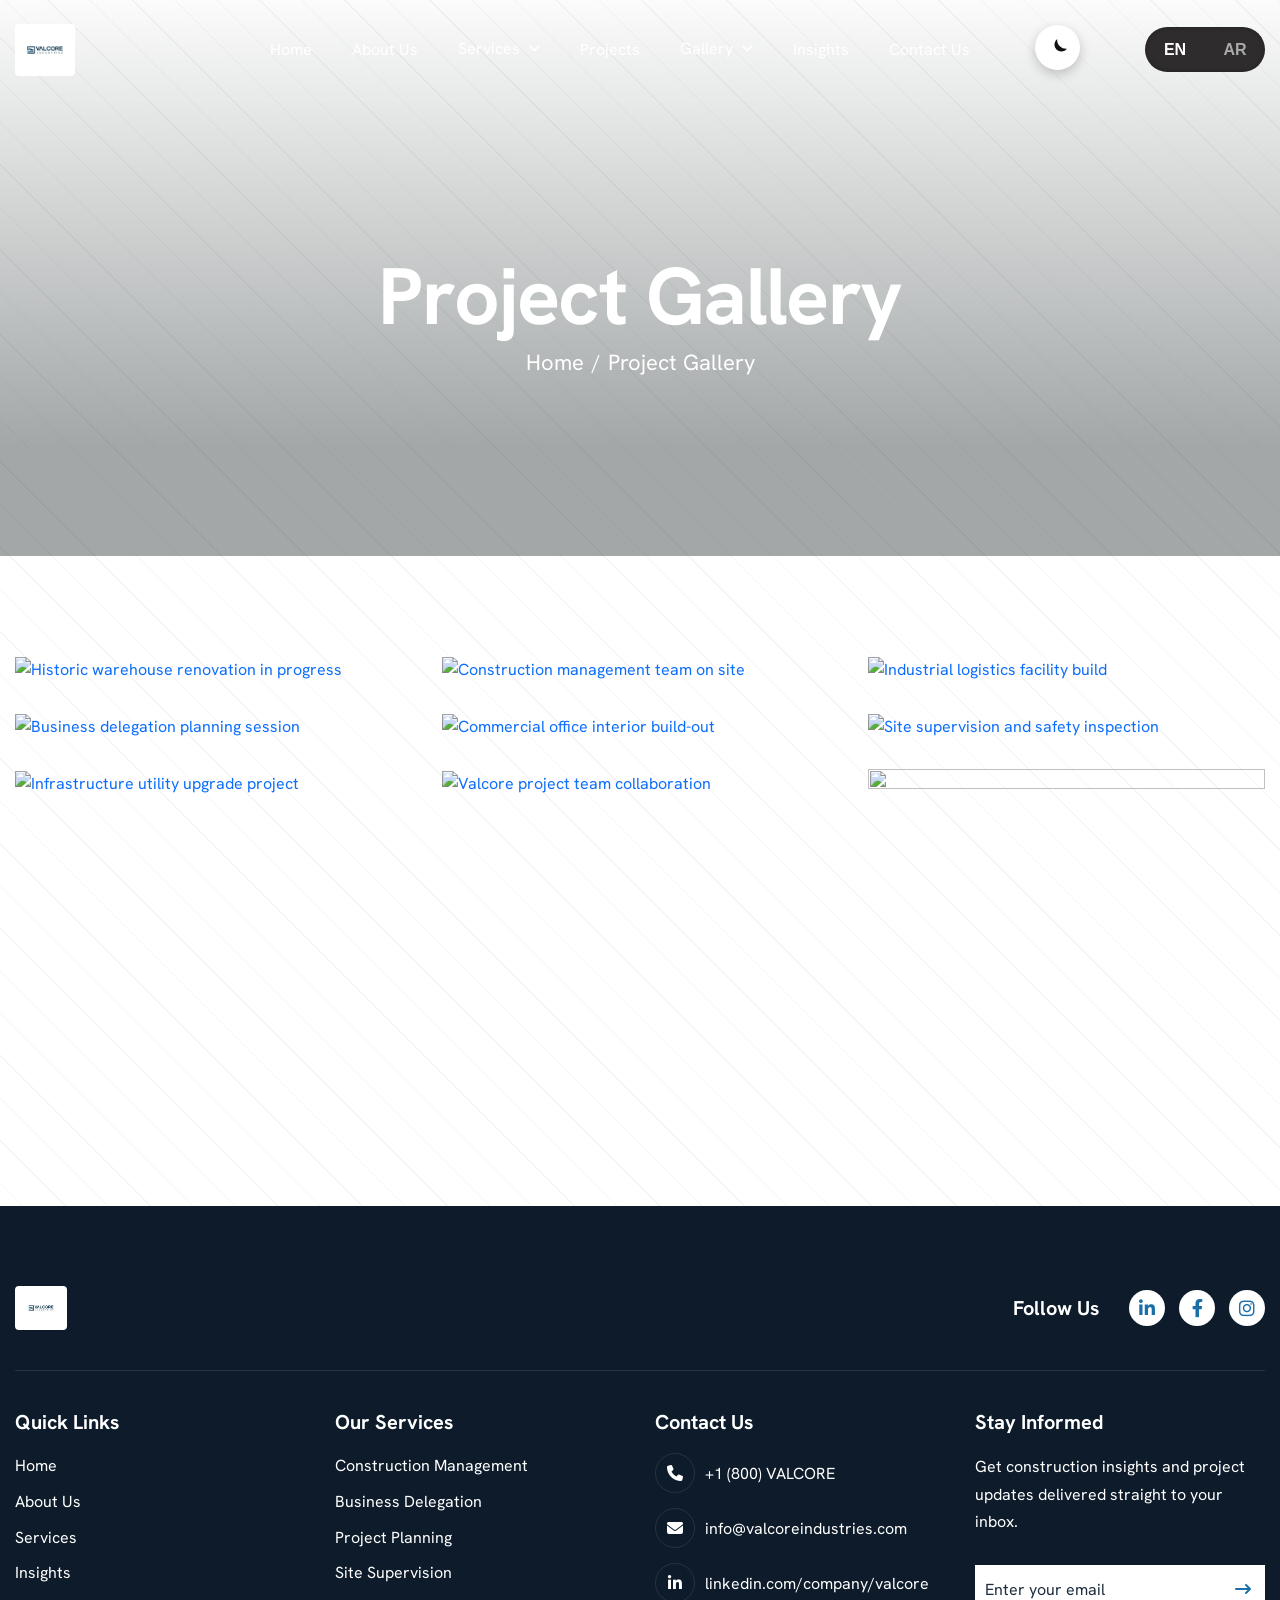
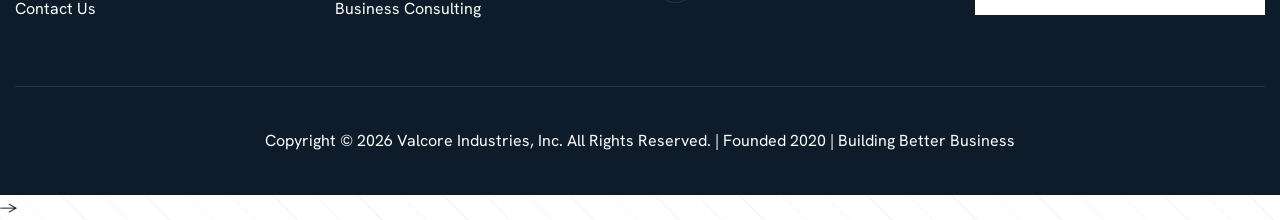
==== ourImages.html @ 378540d6 "init" ====
<!doctype html>
<html lang="en">
  <head>
    <!-- Meta -->
    <meta charset="utf-8" />
    <meta http-equiv="X-UA-Compatible" content="IE=edge" />
    <meta
      name="viewport"
      content="width=device-width, initial-scale=1.0, maximum-scale=1"
    />
    <meta name="description" content="Valcore Industries, Inc. - Building Better Business. Business Management &amp; Construction Delegation Services." />
    <meta name="keywords" content="construction, business management, delegation, valcore industries" />
    <meta name="author" content="Valcore Industries, Inc." />
    <!-- Page Title -->
    <title>Valcore Industries, Inc. – Project Gallery</title>
    <!-- Favicon Icon -->
    <link rel="shortcut icon" type="image/x-icon" href="./images/favicon.png" />
    <!-- Google Fonts Css-->
    <link rel="preconnect" href="https://fonts.googleapis.com" />
    <link rel="preconnect" href="https://fonts.gstatic.com" crossorigin />
    <link
      href="https://fonts.googleapis.com/css2?family=Hanken+Grotesk:ital,wght@0,100..900;1,100..900&display=swap"
      rel="stylesheet"
    />
    <!-- Bootstrap Css -->
    <link href="css/bootstrap.min.css" rel="stylesheet" media="screen" />
    <!-- SlickNav Css -->
    <link href="css/slicknav.min.css" rel="stylesheet" />
    <!-- Swiper Css -->
    <link rel="stylesheet" href="css/swiper-bundle.min.css" />
    <!-- Font Awesome Icon Css-->
    <link href="css/all.min.css" rel="stylesheet" media="screen" />
    <!-- Animated Css -->
    <link href="css/animate.css" rel="stylesheet" />
    <!-- Magnific Popup Core Css File -->
    <link rel="stylesheet" href="css/magnific-popup.css" />
    <!-- Mouse Cursor Css File -->
    <link rel="stylesheet" href="css/mousecursor.css" />
    <!-- Main Custom Css -->
    <link href="css/custom.css" rel="stylesheet" media="screen" />
  </head>
  <body>
    <!-- Preloader Start -->
    <div class="preloader valcore-preloader">
      <div class="valcore-loader">
        <div class="valcore-loader-ring"></div>
        <img src="./images/valcore-logo.png" alt="Valcore Industries" class="valcore-loader-logo" />
      </div>
      <p class="valcore-loader-text">Building Better Business</p>
    </div>


    <!-- Preloader End -->

    <!-- Header -->
    <header class="main-header">
      <div class="header-sticky">
        <nav class="container">
          <div class="navbar navbar-expand-lg">
            <a class="navbar-brand" href="./">
              <img src="./images/valcore-logo.png" alt="Valcore Industries" class="valcore-brand-logo" />
            </a>
            <div class="collapse navbar-collapse main-menu">
              <div class="nav-menu-wrapper">
                <ul class="navbar-nav mr-auto" id="menu">
                  <li class="nav-item"><a class="nav-link" href="./">Home</a></li>
                  <li class="nav-item"><a class="nav-link" href="about.html">About Us</a></li>
                  <li class="nav-item submenu">
                    <a class="nav-link" href="services.html">Services</a>
                    <ul>
                      <li class="nav-item"><a class="nav-link" href="service-single.html">Construction Management</a></li>
                      <li class="nav-item"><a class="nav-link" href="service-single.html">Project Delegation</a></li>
                      <li class="nav-item"><a class="nav-link" href="service-single.html">Business Consulting</a></li>
                      <li class="nav-item"><a class="nav-link" href="service-single.html">Site Supervision</a></li>
                    </ul>
                  </li>
                  <li class="nav-item"><a class="nav-link" href="projects.html">Projects</a></li>
                  <li class="nav-item submenu">
                    <a class="nav-link" href="ourImages.html">Gallery</a>
                    <ul>
                      <li class="nav-item"><a class="nav-link" href="ourImages.html">Our Images</a></li>
                      <li class="nav-item"><a class="nav-link" href="OurVideos.html">Our Videos</a></li>
                    </ul>
                  </li>
                  <li class="nav-item"><a class="nav-link" href="blog.html">Insights</a></li>
                  <li class="nav-item"><a class="nav-link" href="contact.html">Contact Us</a></li>
                </ul>
              </div>
              <div class="lang-toggle" id="langToggle">
                <span class="lang active" data-lang="en">EN</span>
                <span class="lang" data-lang="ar">AR</span>
                <div class="toggle-bg"></div>
              </div>
              <div id="themeToggle" class="theme-toggle">
                <svg class="icon" viewBox="0 0 24 24">
                  <path d="M21 12.8A9 9 0 0 1 11.2 3a7 7 0 1 0 9.8 9.8z"></path>
                </svg>
              </div>
            </div>
            <div class="navbar-toggle"></div>
          </div>
        </nav>
        <div class="responsive-menu"></div>
      </div>
    </header>

    <!-- Page Header Start -->
	<div class="page-header parallaxie">
		<div class="container">
			<div class="row">
				<div class="col-lg-12">
					<div class="page-header-box">
						<h1 class="text-anime-style-2" data-cursor="-opaque">Project Gallery</h1>
						<nav class="wow fadeInUp">
							<ol class="breadcrumb">
								<li class="breadcrumb-item"><a href="./">home</a></li>
								<li class="breadcrumb-item active" aria-current="page">project gallery</li>
							</ol>
						</nav>
					</div>
				</div>
			</div>
		</div>
	</div>
	<!-- Page Header End -->
    <div class="page-gallery">
		<div class="container">
			<div class="row gallery-items page-gallery-box">
                <div class="col-lg-4 col-6">
                    <div class="photo-gallery wow fadeInUp" data-cursor-text="View">
                        <a href="https://images.unsplash.com/photo-1486325212027-8081e485255e?w=900&q=85">
                            <figure class="image-anime">
                                <img src="https://images.unsplash.com/photo-1486325212027-8081e485255e?w=900&q=85" alt="Historic warehouse renovation in progress">
                            </figure>
                        </a>
                    </div>
                </div>
                <div class="col-lg-4 col-6">
                    <!-- project gallery start -->
                    <div class="photo-gallery wow fadeInUp" data-wow-delay="0.2s" data-cursor-text="View">
                        <a href="https://images.unsplash.com/photo-1518005020951-eccb494ad742?w=900&q=85">
                            <figure class="image-anime">
                                <img src="https://images.unsplash.com/photo-1518005020951-eccb494ad742?w=900&q=85" alt="Construction management team on site">
                            </figure>
                        </a>
                    </div>
                    <!-- project gallery end -->
                </div>

                <div class="col-lg-4 col-6">
                    <!-- project gallery start -->
                    <div class="photo-gallery wow fadeInUp" data-wow-delay="0.4s" data-cursor-text="View">
                        <a href="https://images.unsplash.com/photo-1590856029826-c7a73142bbf1?w=900&q=85">
                            <figure class="image-anime">
                                <img src="https://images.unsplash.com/photo-1590856029826-c7a73142bbf1?w=900&q=85" alt="Industrial logistics facility build">
                            </figure>
                        </a>
                    </div>
                    <!-- project gallery end -->
                </div>

                <div class="col-lg-4 col-6">
                    <!-- project gallery start -->
                    <div class="photo-gallery wow fadeInUp" data-wow-delay="0.6s" data-cursor-text="View">
                        <a href="https://images.unsplash.com/photo-1504307651254-35680f356dfd?w=900&q=85">
                            <figure class="image-anime">
                                <img src="https://images.unsplash.com/photo-1504307651254-35680f356dfd?w=900&q=85" alt="Business delegation planning session">
                            </figure>
                        </a>
                    </div>
                    <!-- project gallery end -->
                </div>

                <div class="col-lg-4 col-6">
                    <!-- project gallery start -->
                    <div class="photo-gallery wow fadeInUp" data-wow-delay="0.8s" data-cursor-text="View">
                        <a href="https://images.unsplash.com/photo-1521791055366-0d553872952f?w=900&q=85">
                            <figure class="image-anime">
                                <img src="https://images.unsplash.com/photo-1521791055366-0d553872952f?w=900&q=85" alt="Commercial office interior build-out">
                            </figure>
                        </a>
                    </div>
                    <!-- project gallery end -->
                </div>

                <div class="col-lg-4 col-6">
                    <!-- project gallery start -->
                    <div class="photo-gallery wow fadeInUp" data-wow-delay="1s" data-cursor-text="View">
                        <a href="https://images.unsplash.com/photo-1497366216548-37526070297c?w=900&q=85">
                            <figure class="image-anime">
                                <img src="https://images.unsplash.com/photo-1497366216548-37526070297c?w=900&q=85" alt="Site supervision and safety inspection">
                            </figure>
                        </a>
                    </div>
                    <!-- project gallery end -->
                </div>
                
                <div class="col-lg-4 col-6">
                    <!-- project gallery start -->
                    <div class="photo-gallery wow fadeInUp" data-wow-delay="1.2s" data-cursor-text="View">
                        <a href="https://images.unsplash.com/photo-1504307651254-35680f356dfd?w=900&q=85">
                            <figure class="image-anime">
                                <img src="https://images.unsplash.com/photo-1504307651254-35680f356dfd?w=900&q=85" alt="Infrastructure utility upgrade project">
                            </figure>
                        </a>
                    </div>
                    <!-- project gallery end -->
                </div>

                <div class="col-lg-4 col-6">
                    <!-- project gallery start -->
                    <div class="photo-gallery wow fadeInUp" data-wow-delay="1.4s" data-cursor-text="View">
                        <a href="https://images.unsplash.com/photo-1606836591695-4d58a73eba1e?w=900&q=85">
                            <figure class="image-anime">
                                <img src="https://images.unsplash.com/photo-1606836591695-4d58a73eba1e?w=900&q=85" alt="Valcore project team collaboration">
                            </figure>
                        </a>
                    </div>
                    <!-- project gallery end -->
                </div>

                <div class="col-lg-4 col-6">
                    <!-- project gallery start -->
                    <div class="photo-gallery wow fadeInUp" data-wow-delay="1.6s" data-cursor-text="View">
                        <a href="https://images.unsplash.com/photo-1570129477492-45c003edd2be?w=900&q=85">
                            <figure class="image-anime">
                                <img src="https://images.unsplash.com/photo-1570129477492-45c003edd2be?w=900&q=85" alt="">
                            </figure>
                        </a>
                    </div>
                    <!-- project gallery end -->
                </div>
			</div>
			<!-- gallery section end -->
		</div>
	</div>
	<!-- Photo Gallery Section End -->

        <!-- Footer -->
    <footer class="main-footer">
      <div class="container">
        <div class="row">
          <div class="col-lg-12">
            <div class="footer-header">
              <div class="row align-items-center">
                <div class="col-md-6">
                  <div class="footer-logo">
                    <img src="./images/valcore-logo.png" alt="Valcore Industries" class="valcore-brand-logo" />
                  </div>
                </div>
                <div class="col-md-6">
                  <div class="footer-social-links">
                    <div class="footer-social-link-title"><h3>follow us</h3></div>
                    <ul>
                      <li><a href="#"><i class="fa-brands fa-linkedin-in"></i></a></li>
                      <li><a href="#"><i class="fa-brands fa-facebook-f"></i></a></li>
                      <li><a href="#"><i class="fa-brands fa-instagram"></i></a></li>
                    </ul>
                  </div>
                </div>
              </div>
            </div>
          </div>
          <div class="col-lg-3 col-md-6">
            <div class="footer-links">
              <h3>Quick Links</h3>
              <ul>
                <li><a href="./">Home</a></li>
                <li><a href="about.html">About Us</a></li>
                <li><a href="services.html">Services</a></li>
                <li><a href="blog.html">Insights</a></li>
                <li><a href="contact.html">Contact Us</a></li>
              </ul>
            </div>
          </div>
          <div class="col-lg-3 col-md-6">
            <div class="footer-links">
              <h3>Our Services</h3>
              <ul>
                <li><a href="service-single.html">Construction Management</a></li>
                <li><a href="service-single.html">Business Delegation</a></li>
                <li><a href="service-single.html">Project Planning</a></li>
                <li><a href="service-single.html">Site Supervision</a></li>
                <li><a href="service-single.html">Business Consulting</a></li>
              </ul>
            </div>
          </div>
          <div class="col-lg-3 col-md-6">
            <div class="footer-contact-box footer-links">
              <h3>contact us</h3>
              <div class="footer-contact-item">
                <div class="icon-box"><i class="fa-solid fa-phone"></i></div>
                <div class="footer-contact-content"><p>+1 (800) VALCORE</p></div>
              </div>
              <div class="footer-contact-item">
                <div class="icon-box"><i class="fa-solid fa-envelope"></i></div>
                <div class="footer-contact-content"><p>info@valcoreindustries.com</p></div>
              </div>
              <div class="footer-contact-item">
                <div class="icon-box"><i class="fa-brands fa-linkedin-in"></i></div>
                <div class="footer-contact-content"><p>linkedin.com/company/valcore</p></div>
              </div>
            </div>
          </div>
          <div class="col-lg-3 col-md-6">
            <div class="footer-latest-news footer-links">
              <h3>Stay Informed</h3>
              <div class="footer-newsletter-form">
                <p>Get construction insights and project updates delivered straight to your inbox.</p>
                <form id="newslettersForm" action="#" method="POST">
                  <div class="form-group">
                    <input type="email" name="email" class="form-control" id="mail" placeholder="Enter your email" required />
                    <button type="submit"><i class="fa-solid fa-arrow-right-long"></i></button>
                  </div>
                </form>
              </div>
            </div>
          </div>
        </div>
        <div class="footer-copyright">
          <div class="row">
            <div class="col-md-12">
              <div class="footer-copyright-text">
                <p>Copyright &copy; 2026 Valcore Industries, Inc. All Rights Reserved. | Founded 2020 | Building Better Business</p>
              </div>
            </div>
          </div>
        </div>
      </div>
    </footer>->

    <!-- Jquery Library File -->
    
    <script>
      window.addEventListener("scroll", function () {
        let header = document.querySelector(".header-sticky");
        if (window.scrollY > 50) {
          header.classList.add("scrolled");
        } else {
          header.classList.remove("scrolled");
        }
      });
    </script>

    <script src="js/jquery-3.7.1.min.js"></script>
    <!-- Bootstrap js file -->
    <script src="js/bootstrap.min.js"></script>
    <!-- Validator js file -->
    <script src="js/validator.min.js"></script>
    <!-- SlickNav js file -->
    <script src="js/jquery.slicknav.js"></script>
    <!-- Swiper js file -->
    <script src="js/swiper-bundle.min.js"></script>
    <!-- Counter js file -->
    <script src="js/jquery.waypoints.min.js"></script>
    <script src="js/jquery.counterup.min.js"></script>
    <!-- Isotop js file -->
	<script src="js/isotope.min.js"></script>
    <!-- Magnific js file -->
    <script src="js/jquery.magnific-popup.min.js"></script>
    <!-- SmoothScroll -->
    <script src="js/SmoothScroll.js"></script>
    <!-- Parallax js -->
    <script src="js/parallaxie.js"></script>
    <!-- MagicCursor js file -->
    <script src="js/gsap.min.js"></script>
    <script src="js/magiccursor.js"></script>
    <!-- Text Effect js file -->
    <script src="js/SplitText.js"></script>
    <script src="js/ScrollTrigger.min.js"></script>
    <!-- YTPlayer js File -->
    <script src="js/jquery.mb.YTPlayer.min.js"></script>
    <!-- Wow js file -->
    <script src="js/wow.min.js"></script>
    <!-- Main Custom js file -->
    <script src="js/function.js"></script>
</body>
</html>
---- css/mousecursor.css ----
/*! normalize.css v7.0.0 | MIT License | github.com/necolas/normalize.css */
.cb-cursor {
	position: fixed;
	top: 0;
	left: 0;
	z-index: 150;
	contain: layout style size;
	pointer-events: none;
	will-change: transform;
	-webkit-transition: opacity 0.3s, color 0.4s;
	-o-transition: opacity 0.3s, color 0.4s;
	-moz-transition: opacity 0.3s, color 0.4s;
	transition: opacity 0.3s, color 0.4s;
}

.cb-cursor:before {
	content: "";
	position: absolute;
	top: -24px;
	left: -24px;
	display: block;
	width: 48px;
	height: 48px;
	-webkit-transform: scale(0);
	-moz-transform: scale(0);
	-ms-transform: scale(0);
	-o-transform: scale(0);
	transform: scale(0);
	-webkit-border-radius: 50%;
	-moz-border-radius: 50%;
	border-radius: 50%;
	-webkit-transition: opacity 0.1s, -webkit-transform 0.3s ease-in-out;
	transition: opacity 0.1s, -webkit-transform 0.3s ease-in-out;
	-o-transition: opacity 0.1s, -o-transform 0.3s ease-in-out;
	-moz-transition: transform 0.3s ease-in-out, opacity 0.1s, -moz-transform 0.3s ease-in-out;
	transition: transform 0.3s ease-in-out, opacity 0.1s;
	transition: transform 0.3s ease-in-out, opacity 0.1s, -webkit-transform 0.3s ease-in-out, -moz-transform 0.3s ease-in-out, -o-transform 0.3s ease-in-out;
}

.cb-cursor-text {
	position: absolute;
	top: -18px;
	left: -18px;
	width: 36px;
	height: 36px;
	display: -webkit-box;
	display: -webkit-flex;
	display: -moz-box;
	display: -ms-flexbox;
	display: flex;
	-webkit-box-align: center;
	-webkit-align-items: center;
	-moz-box-align: center;
	-ms-flex-align: center;
	align-items: center;
	-webkit-box-pack: center;
	-webkit-justify-content: center;
	-moz-box-pack: center;
	-ms-flex-pack: center;
	justify-content: center;
	-webkit-transform: scale(0) rotate(10deg);
	-moz-transform: scale(0) rotate(10deg);
	-ms-transform: scale(0) rotate(10deg);
	-o-transform: scale(0) rotate(10deg);
	transform: scale(0) rotate(10deg);
	opacity: 0;
	color: white;
	font-size: 16px;
	line-height: 20px;
	text-align: center;
	letter-spacing: -0.01em;
	-webkit-transition: opacity 0.4s, -webkit-transform 0.3s;
	transition: opacity 0.4s, -webkit-transform 0.3s;
	-o-transition: opacity 0.4s, -o-transform 0.3s;
	-moz-transition: opacity 0.4s, transform 0.3s, -moz-transform 0.3s;
	transition: opacity 0.4s, transform 0.3s;
	transition: opacity 0.4s, transform 0.3s, -webkit-transform 0.3s, -moz-transform 0.3s, -o-transform 0.3s;
}

@supports (mix-blend-mode: exclusion) {
	.cb-cursor.-exclusion, .cb-cursor.-opaque {
		mix-blend-mode: exclusion;
	}
}

@supports (mix-blend-mode: exclusion) {
	.cb-cursor.-exclusion:before, .cb-cursor.-opaque:before {
		background: white;
	}
}

.cb-cursor.-normal, .cb-cursor.-text {
	mix-blend-mode: normal;
}

.cb-cursor.-normal:before, .cb-cursor.-text:before {
	background: currentColor;
}

.cb-cursor.-inverse {
	color: white;
}

.cb-cursor.-visible:before {
	-webkit-transform: scale(0.2);
	-moz-transform: scale(0.2);
	-ms-transform: scale(0.2);
	-o-transform: scale(0.2);
	transform: scale(0.2);
}

.cb-cursor.-visible.-active:before {
	-webkit-transform: scale(0.23);
	-moz-transform: scale(0.23);
	-ms-transform: scale(0.23);
	-o-transform: scale(0.23);
	transform: scale(0.23);
	-webkit-transition-duration: 0.2s;
	-moz-transition-duration: 0.2s;
	-o-transition-duration: 0.2s;
	transition-duration: 0.2s;
}

.cb-cursor.-pointer:before {
	-webkit-transform: scale(0);
	-moz-transform: scale(0);
	-ms-transform: scale(0);
	-o-transform: scale(0);
	transform: scale(0);
}

.cb-cursor.-text:before {
	background: #000;
	opacity: 0.80;
	backdrop-filter: blur(10);
	-webkit-transform: scale(1.7);
	-moz-transform: scale(1.7);
	-ms-transform: scale(1.7);
	-o-transform: scale(1.7);
	transform: scale(1.7);
}

.cb-cursor.-text .cb-cursor-text {
	opacity: 1;
	-webkit-transform: scale(1);
	-moz-transform: scale(1);
	-ms-transform: scale(1);
	-o-transform: scale(1);
	transform: scale(1);
}

.cb-cursor.-text.-active:before {
	-webkit-transform: scale(1.6);
	-moz-transform: scale(1.6);
	-ms-transform: scale(1.6);
	-o-transform: scale(1.6);
	transform: scale(1.6);
	-webkit-transition-duration: 0.2s;
	-moz-transition-duration: 0.2s;
	-o-transition-duration: 0.2s;
	transition-duration: 0.2s;
}

.cb-cursor.-opaque:before {
	-webkit-transform: scale(1.32);
	-moz-transform: scale(1.32);
	-ms-transform: scale(1.32);
	-o-transform: scale(1.32);
	transform: scale(1.32);
}

.cb-cursor.-opaque.-active:before {
	-webkit-transform: scale(1.2);
	-moz-transform: scale(1.2);
	-ms-transform: scale(1.2);
	-o-transform: scale(1.2);
	transform: scale(1.2);
}

.cb-cursor.-lg:before {
	-webkit-transform: scale(2);
	-moz-transform: scale(2);
	-ms-transform: scale(2);
	-o-transform: scale(2);
	transform: scale(2);
}

.cb-cursor.-hidden:before {
	-webkit-transform: scale(0);
	-moz-transform: scale(0);
	-ms-transform: scale(0);
	-o-transform: scale(0);
	transform: scale(0);
}

.-color-red {
	color: red;
}

.-color-green {
	color: #51c67d;
}

.cb-demo {
	background: #fff;
}

.cb-demo-content {
	display: -webkit-box;
	display: -webkit-flex;
	display: -moz-box;
	display: -ms-flexbox;
	display: flex;
	-webkit-box-align: center;
	-webkit-align-items: center;
	-moz-box-align: center;
	-ms-flex-align: center;
	align-items: center;
	-webkit-box-pack: center;
	-webkit-justify-content: center;
	-moz-box-pack: center;
	-ms-flex-pack: center;
	justify-content: center;
	height: 100vh;
}

.cb-demo-container {
	padding: 0 20px;
}

@media (min-width: 1600px) {
	.cb-demo-container {
		padding: 0 120px;
	}
}

.cb-demo-row {
	display: -webkit-box;
	display: -webkit-flex;
	display: -moz-box;
	display: -ms-flexbox;
	display: flex;
	-webkit-box-pack: center;
	-webkit-justify-content: center;
	-moz-box-pack: center;
	-ms-flex-pack: center;
	justify-content: center;
	text-align: center;
	margin: 30px 0;
}

@media (min-width: 1600px) {
	.cb-demo-row {
		margin: 60px 0;
	}
}

.cb-demo-item {
	position: relative;
	-webkit-box-flex: 1;
	-webkit-flex: 1;
	-moz-box-flex: 1;
	-ms-flex: 1;
	flex: 1;
	padding: 50px 30px;
	margin: 0 20px;
	color: #000;
}

@media (min-width: 1600px) {
	.cb-demo-item {
		padding: 90px 30px;
		margin: 0 30px;
	}
}

.cb-demo-item-title {
	position: relative;
	margin: 0 0 25px 0;
	font-size: 30px;
	font-weight: bold;
}

.cb-demo-item-text {
	position: relative;
	max-width: 70%;
	margin: 0 auto;
	color: rgba(0, 0, 0, 0.5);
	font-size: 16px;
	font-weight: 300;
	line-height: 150%;
}

.cb-demo-item:before {
	content: "";
	display: block;
	position: absolute;
	top: 0;
	left: 0;
	right: 0;
	bottom: 0;
	-webkit-border-radius: 30px;
	-moz-border-radius: 30px;
	border-radius: 30px;
	background: #f8f8f8;
	-webkit-transition: -webkit-box-shadow 0.2s;
	transition: -webkit-box-shadow 0.2s;
	-o-transition: box-shadow 0.2s;
	-moz-transition: box-shadow 0.2s, -moz-box-shadow 0.2s;
	transition: box-shadow 0.2s;
	transition: box-shadow 0.2s, -webkit-box-shadow 0.2s, -moz-box-shadow 0.2s;
}
---- css/custom.css ----
/* ----------------------------------------------------------------------------------------
* Author        : Awaiken
* Template Name : Sherp - Architecture and Interior Design HTML Template
* File          : CSS File
* Version       : 1.0
* ---------------------------------------------------------------------------------------- */
/* INDEX
----------------------------------------------------------------------------------------
01. Global Variables
02. General css
03. Header css
04. Hero css
05. About Us css
06. Why Choose Us css
07. Our Services css
08. Intro Video css
09. Latest Project css
10. How We Work css
11. Our Skills css
12. Our Testimonials css
13. Our Blog css
14. Footer css
15. About Us Page css
16. Services Page css
17. Service Single css
18. Blog Archive css
19. Blog Single css
20. Project Page css
21. Project Single css
22. Image Gallery css
23. FAQs Page css
24. Contact Us Page css
25. 404 Error Page css 
26. Responsive css
-------------------------------------------------------------------------------------- */

/************************************/
/*** 	 01. Global Variables	  ***/
/************************************/

:root {
	--primary-color: #0d1b2a;
	--secondery-color: #F5F7F9;
	--text-color: #1e2d3d;
	--accent-color: #1a6fa8;
	--white-color: #FFFFFF;
	--divider-color: #EAF0EC;
	--dark-divider-color: #FFFFFF1A;
	--error-color: rgb(230, 87, 87);
	--default-font: "Hanken Grotesk", sans-serif;
}


/************************************/
/*** 	   02. General css		  ***/
/************************************/

body {
	font-family: var(--default-font);
	font-size: 16px;
	font-weight: 400;
	line-height: 1.6em;
	background-color: var(--white-color);
	color: var(--text-color);
	 /* background-color: #111; */
    background-image:
        repeating-linear-gradient(
            45deg,
            rgba(17, 17, 17, 0.02) 0px,
            rgb(15, 14, 14,.07) 1px,
            transparent 1px,
            transparent 30px
        );
}

p {
	line-height: 1.7em;
	margin-bottom: 1.6em;
}

h1,
h2,
h3,
h4,
h5,
h6 {
	margin: 0;
	font-weight: 700;
	line-height: 1.1em;
	color: var(--primary-color);
}

figure {
	margin: 0;
}

img {
	max-width: 100%;
}

a {
	text-decoration: none;
}

a:hover {
	text-decoration: none;
	outline: 0;
}

a:focus {
	text-decoration: none;
	outline: 0;
}

html,
body {
	width: 100%;
	overflow-x: clip;
}

.container {
	max-width: 1300px;
}

nav .container {
	background-color: black;
}

.container,
.container-fluid,
.container-lg,
.container-md,
.container-sm,
.container-xl,
.container-xxl {
	padding-right: 15px;
	padding-left: 15px;
}

.image-anime {
	position: relative;
	overflow: hidden;
}

.image-anime:after {
	content: "";
	position: absolute;
	width: 200%;
	height: 0%;
	left: 50%;
	top: 50%;
	background-color: rgba(255, 255, 255, .3);
	transform: translate(-50%, -50%) rotate(-45deg);
	z-index: 1;
}

.image-anime:hover:after {
	height: 250%;
	transition: all 600ms linear;
	background-color: transparent;
}

.reveal {
	position: relative;
	display: -webkit-inline-box;
	display: -ms-inline-flexbox;
	display: inline-flex;
	visibility: hidden;
	overflow: hidden;
}

.reveal img {
	height: 100%;
	width: 100%;
	-o-object-fit: cover;
	object-fit: cover;
	-webkit-transform-origin: left;
	transform-origin: left;
}

.row {
	margin-right: -15px;
	margin-left: -15px;
}

.row>* {
	padding-right: 15px;
	padding-left: 15px;
}

.row.no-gutters {
	margin-right: 0px;
	margin-left: 0px;
}

.row.no-gutters>* {
	padding-right: 0px;
	padding-left: 0px;
}

.btn-default {
	position: relative;
	display: inline-block;
	background: var(--accent-color);
	color: var(--white-color);
	font-size: 16px;
	font-weight: 700;
	line-height: 1em;
	text-transform: capitalize;
	border: none;
	padding: 17px 46px 17px 20px;
	transition: all 0.5s ease-in-out;
	overflow: hidden;
	z-index: 0;
}

.btn-default:hover {
	background: transparent;
	color: var(--white-color);
}

.btn-default::before {
	content: '';
	position: absolute;
	top: 50%;
	right: 0;
	width: 16px;
	height: 16px;
	background-image: url(../images/arrow-white.svg);
	background-repeat: no-repeat;
	background-position: center center;
	background-size: cover;
	transform: translate(-20px, -50%);
	transition: all 0.4s ease-in-out;
}

.btn-default:hover::before {
	transform: translate(-18px, -50%);
}

.btn-default::after {
	content: '';
	display: block;
	position: absolute;
	top: 0;
	bottom: 0;
	left: -15%;
	right: 0;
	width: 0;
	height: 106%;
	background: var(--primary-color);
	transform: skew(45deg);
	transition: all 0.4s ease-in-out;
	z-index: -1;
}

.btn-default:hover:after {
	width: 100%;
	transform: skew(0deg);
	left: 0;
}

.btn-default.btn-highlighted {
	background-color: var(--white-color);
	color: var(--accent-color);
}

.btn-default.btn-highlighted:hover {
	color: var(--white-color);
}

.btn-default.btn-highlighted::before {
	background-image: url(../images/arrow-accent.svg);
}

.btn-default.btn-highlighted:hover::before {
	filter: brightness(0) invert(1);
}

.btn-default.btn-highlighted::after {
	background-color: var(--accent-color);
}

.cb-cursor:before {
	background: var(--accent-color);
}

.preloader {
	position: fixed;
	top: 0;
	left: 0;
	right: 0;
	bottom: 0;
	z-index: 1000;
	display: flex;
	align-items: center;
	justify-content: center;
}

/* Valcore branded preloader */
.valcore-preloader {
	flex-direction: column;
	gap: 28px;
	background: linear-gradient(160deg, #f5f7f9 0%, #e8eef4 100%);
}

.valcore-loader {
	position: relative;
	width: 168px;
	height: 168px;
	display: flex;
	align-items: center;
	justify-content: center;
}

.valcore-loader-ring {
	position: absolute;
	inset: 0;
	border: 3px solid rgba(26, 111, 168, 0.12);
	border-top-color: var(--accent-color);
	border-right-color: #002b45;
	border-radius: 50%;
	animation: valcore-spin 1.1s linear infinite;
}

.valcore-loader-logo {
	position: relative;
	z-index: 1;
	width: 118px;
	height: auto;
	animation: valcore-pulse 2s ease-in-out infinite;
}

.valcore-loader-text {
	margin: 0;
	font-size: 11px;
	font-weight: 600;
	letter-spacing: 0.28em;
	text-transform: uppercase;
	color: #002b45;
	animation: valcore-fade 2s ease-in-out infinite;
}

@keyframes valcore-spin {
	to { transform: rotate(360deg); }
}

@keyframes valcore-pulse {
	0%, 100% { opacity: 1; transform: scale(1); }
	50% { opacity: 0.88; transform: scale(0.97); }
}

@keyframes valcore-fade {
	0%, 100% { opacity: 0.55; }
	50% { opacity: 1; }
}

.loading-container,
.loading {
	height: 150px;
	position: relative;
	width: 150px;
	border-radius: 100%;
}

.loading-container {
	margin: 40px auto;
}

.loading {
	border: 1px solid transparent;
	border-color: transparent var(--white-color) transparent var(--white-color);
	animation: rotate-loading 5s linear 0s infinite normal;
	transform-origin: 50% 50%;
}

.loading-container:hover .loading,
.loading-container .loading {
	transition: all 0.5s ease-in-out;
}

#loading-icon {
	position: absolute;
	top: 50%;
	left: 50%;
	max-width: 66px;
	transform: translate(-50%, -50%);
}

@keyframes rotate-loading {
	0% {
		transform: rotate(0deg);
	}

	100% {
		transform: rotate(360deg);
	}
}

.section-row {
	margin-bottom: 80px;
}

.section-row .section-title {
	margin-bottom: 0;
	margin-right: 30px;
}

.section-btn {
	text-align: end;
}

.section-title-content {
	margin-left: 120px;
}

.section-title-content p {
	margin: 0;
}

.section-title {
	margin-bottom: 40px;
}

.section-title h3 {
	display: inline-block;
	position: relative;
	font-size: 16px;
	font-weight: 500;
	line-height: 1.6em;
	text-transform: capitalize;
	color: var(--accent-color);
	padding-left: 35px;
	margin-bottom: 20px;
}

.section-title h3::before {
	content: '';
	position: absolute;
	top: 50%;
	left: 0;
	transform: translateY(-50%);
	background: url('../images/icon-sub-heading.svg');
	background-repeat: no-repeat;
	background-position: left center;
	background-size: cover;
	width: 24px;
	height: 5px;
}

.section-title h1 {
	font-size: 80px;
	font-weight: 700;
	letter-spacing: -0.02em;
	margin-bottom: 0;
	cursor: none;
}

.section-title h2 {
	font-size: 46px;
	font-weight: 700;
	letter-spacing: -0.02em;
	margin-bottom: 0;
	cursor: none;
}

.section-title h1 span,
.section-title h2 span {
	color: var(--accent-color);
}

.section-title p {
	margin-top: 30px;
	margin-bottom: 0;
}


.section-title-content.dark-section p,
.section-title.dark-section p,
.section-title.dark-section h2,
.section-title.dark-section h3 {
	color: var(--white-color);
}

.help-block.with-errors ul {
	margin: 0;
	text-align: left;
}

.help-block.with-errors ul li {
	color: var(--error-color);
	font-weight: 500;
	font-size: 14px;
}

/************************************/
/**** 	   03. Header css		 ****/
/************************************/

.header-sticky {
  position: fixed;
  top: -100px; /* مخفي في الأول */
  width: 100%;
  z-index: 9999;

  transition: 0.3s;
}

.header-sticky.active {
  top: 0; /* يظهر */
  box-shadow: 0 2px 10px rgba(0,0,0,0.1);
}

header.main-header {
	position: relative;
	z-index: 100;
}

header.main-header .header-sticky {
	position: relative;
	top: 0;
	z-index: 100;
}

header.main-header .header-sticky.hide {
	transform: translateY(-100%);
	transition: transform 0.3s ease-in-out;
	border-radius: 0;
}

header.main-header .header-sticky.active {
	position: fixed;
	top: 0;
	left: 0;
	right: 0;
	border-radius: 0;
	transform: translateY(0);
	background: var(--primary-color);
	border-bottom: 1px solid var(--dark-divider-color);
}

.navbar {
	padding: 30px 0;
	align-items: center;
	border-bottom: 1px solid var(--dark-divider-color);
}

header.main-header .header-sticky.active .navbar {
	border-bottom: none;
}

.navbar-brand {
	padding: 0;
	margin: 0;
}
/* .navbar-brand img {
	max-width: 100%;
} */

.main-header .navbar{
    padding: 0;
    min-height: 100px;
    display: flex;
    align-items: center;
}

.navbar-brand{
    margin: 0;
    padding: 0;
    display: flex;
    align-items: center;
}

.navbar-brand img,
.valcore-brand-logo {
    height: auto;
    max-height: 52px;
    width: auto;
    max-width: 220px;
    display: block;
    background: #fff;
    padding: 6px 10px;
    border-radius: 4px;
    object-fit: contain;
}

.footer-logo .valcore-brand-logo {
    max-height: 44px;
    max-width: 200px;
    padding: 8px 12px;
}
.main-menu .nav-menu-wrapper {
	flex: 1;
	text-align: center;
	margin-left: 40px;
}

.main-menu .nav-menu-wrapper>ul {
	align-items: center;
	display: inline-flex;
}

.main-menu ul li {
	margin: 0 6px;
	position: relative;
}

.main-menu ul li a {
	font-family: var(--accent-font);
	font-size: 16px;
	font-weight: 400;
	padding: 15px 14px !important;
	color: var(--white-color);
	text-transform: capitalize;
	transition: all 0.3s ease-in-out;
}

.main-menu ul li.submenu>a:after {
	content: '\f107';
	font-family: 'FontAwesome';
	font-weight: 900;
	font-size: 14px;
	margin-left: 8px;
}

.main-menu ul li a:hover,
.main-menu ul li a:focus {
	color: var(--accent-color);
}

.main-menu ul ul {
	visibility: hidden;
	opacity: 0;
	transform: scaleY(0.8);
	transform-origin: top;
	padding: 0;
	margin: 0;
	list-style: none;
	width: 230px;
	border-radius: 20px;
	position: absolute;
	left: 0;
	top: 100%;
	background-color: var(--accent-color);
	transition: all 0.3s ease-in-out;
	text-align: left;
}

.main-menu ul li.submenu:first-child ul {
	width: 230px;
}

.main-menu ul ul ul {
	left: 100%;
	top: 0;
	text-align: left;
}

.main-menu ul li:hover>ul {
	visibility: visible;
	opacity: 1;
	transform: scaleY(1);
	padding: 5px 0;
}

.main-menu ul li.submenu ul li.submenu>a:after {
	content: '\f105';
	float: right;
}

.main-menu ul ul li {
	margin: 0;
	padding: 0;
}

.main-menu ul ul li a {
	color: var(--white-color);
	padding: 6px 20px !important;
	transition: all 0.3s ease-in-out;
}

.main-menu ul li:hover>ul {
	visibility: visible;
	opacity: 1;
	transform: scaleY(1);
	padding: 5px 0;
}

.main-menu ul ul li a:hover,
.main-menu ul ul li a:focus {
	color: var(--primary-color);
	background-color: transparent;
	padding: 6px 20px 6px 23px !important;
}

.responsive-menu,
.navbar-toggle {
	display: none;
}

.responsive-menu {
	top: 0;
	position: relative;
}

.slicknav_btn {
	background: var(--accent-color);
	padding: 0;
	display: flex;
	align-items: center;
	justify-content: center;
	width: 38px;
	height: 38px;
	margin: 0;
	border-radius: 0;
}

.slicknav_icon .slicknav_icon-bar {
	display: block;
	width: 100%;
	height: 3px;
	width: 22px;
	background-color: var(--white-color);
	border-radius: 6px;
	margin: 4px auto !important;
	transition: all 0.1s ease-in-out;
}

.slicknav_icon .slicknav_icon-bar:first-child {
	margin-top: 0 !important;
}

.slicknav_icon .slicknav_icon-bar:last-child {
	margin-bottom: 0 !important;
}

.navbar-toggle a.slicknav_btn.slicknav_open .slicknav_icon span.slicknav_icon-bar:nth-child(1) {
	transform: rotate(-45deg) translate(-5px, 5px);
}

.navbar-toggle a.slicknav_btn.slicknav_open .slicknav_icon span.slicknav_icon-bar:nth-child(2) {
	opacity: 0;
}

.navbar-toggle a.slicknav_btn.slicknav_open .slicknav_icon span.slicknav_icon-bar:nth-child(3) {
	transform: rotate(45deg) translate(-5px, -5px);
}

.slicknav_menu {
	position: absolute;
	width: 100%;
	padding: 0;
	background: var(--accent-color);
}

.slicknav_menu ul {
	margin: 5px 0;
}

.slicknav_menu ul ul {
	margin: 0;
}

.slicknav_nav .slicknav_row,
.slicknav_nav li a {
	position: relative;
	font-family: var(--accent-font);
	font-size: 16px;
	font-weight: 400;
	text-transform: capitalize;
	padding: 10px 20px;
	color: var(--white-color);
	line-height: normal;
	margin: 0;
	border-radius: 0 !important;
	transition: all 0.3s ease-in-out;
}

.slicknav_nav a:hover,
.slicknav_nav a:focus,
.slicknav_nav .slicknav_row:hover {
	background-color: transparent;
	color: var(--primary-color);
}

.slicknav_menu ul ul li a {
	padding: 10px 20px 10px 30px;
}

.slicknav_arrow {
	font-size: 0 !important;
}

.slicknav_arrow:after {
	content: '\f107';
	font-family: 'FontAwesome';
	font-weight: 900;
	font-size: 12px;
	margin-left: 8px;
	color: var(--white-color);
	position: absolute;
	right: 15px;
	top: 15px;
	transition: all 0.3s ease-out;
}

.slicknav_open>a .slicknav_arrow:after {
	transform: rotate(-180deg);
	color: var(--primary-color);
}

/************************************/
/***        04. Hero css	      ***/
/************************************/

.hero {
	position: relative;
	background-repeat: no-repeat;
	background-position: center center;
	background-size: cover;
	padding: 280px 0 250px;
	min-height: 100vh;
	margin-top: -118px;
}

.hero::before {
	content: '';
	position: absolute;
	top: 0;
	left: 0;
	bottom: 0;
	right: 0;
	background: linear-gradient(180deg, rgba(25, 35, 36, 0) 0%, rgba(25, 35, 36, 0.4) 80.94%);
	height: 100%;
	width: 100%;
	z-index: 1;
}

.hero.hero-video .hero-bg-video {
	position: absolute;
	top: 0;
	right: 0;
	left: 0;
	bottom: 0;
	width: 100%;
	height: 100%;
	background: url('https://images.unsplash.com/photo-1503387762-592deb58ef4e?w=1920&q=85') center center / cover no-repeat;
}

.hero.hero-video .hero-bg-video video {
	width: 100%;
	height: 100%;
	object-fit: cover;
}

.hero.hero-slider-layout {
	background: none;
	padding: 0;
}

.hero.hero-slider-layout .hero-slide {
	position: relative;
	padding: 280px 0 250px;
	min-height: 100vh;
}

.hero.hero-slider-layout .hero-slide::before {
	content: '';
	display: block;
	position: absolute;
	top: 0;
	bottom: 0;
	left: 0;
	right: 0;
	background: linear-gradient(180deg, rgba(25, 35, 36, 0) 0%, rgba(25, 35, 36, 0.4) 80.94%);
	width: 100%;
	height: 100%;
	z-index: 1;
}

.hero.hero-slider-layout .hero-slide .hero-slider-image {
	position: absolute;
	top: 0;
	right: 0;
	left: 0;
	bottom: 0;
}

.hero.hero-slider-layout .hero-slide .hero-slider-image img {
	width: 100%;
	height: 100%;
	object-fit: cover;
}

.hero.hero-slider-layout .hero-pagination {
	position: absolute;
	bottom: 50px;
	text-align: left;
	padding-left: calc(((100vw - 1300px) / 2));
	z-index: 2;
}

.hero.hero-slider-layout .hero-pagination .swiper-pagination-bullet {
	width: 12px;
	height: 12px;
	background: var(--white-color);
	opacity: 1;
	transition: all 0.3s ease-in-out;
	margin: 0 5px;
}

.hero.hero-slider-layout .hero-pagination .swiper-pagination-bullet-active {
	background-color: var(--accent-color);
}

.hero-content {
	position: relative;
	z-index: 2;
}

.hero-content .section-title h3,
.hero-content .section-title h1 {
	color: var(--white-color);
}

.hero-content .section-title p {
	font-size: 22px;
	color: var(--white-color);
	width: 100%;
	max-width: 600px;
}

.hero-content .section-title h3::before {
	filter: brightness(0) invert(1);
}

.hero-content .btn-default.btn-highlighted {
	margin-left: 30px;
}

/************************************/
/***       05. About Us css 	  ***/
/************************************/
.vision-section {
  padding: 80px 0;
}

.section-title h2 {
  font-size: 40px;
  font-weight: bold;
}

.section-title span {
  color: #007bff;
}

/* Accordion Style */
.accordion-item {
  border: none;
  margin-bottom: 10px;
  border-radius: 8px;
  overflow: hidden;
}

.accordion-button {
  background: #f8f9fa;
  font-weight: 600;
  padding: 15px;
}

.accordion-button:not(.collapsed) {
  background:#7C877F;
  color: #fff;
}

.accordion-body {
  background: #f1f1f1;
}
.about-us {
	background-image: url('../images/section-bg-shape-1.svg');
	background-repeat: no-repeat;
	background-position: left center;
	background-size: contain;
	padding: 0px 0px;
}

.about-us-images {
	position: relative;
	background-image: url(../images/about-us-bg-shape.svg);
	background-repeat: no-repeat;
	background-position: left 60px bottom 40px;
	background-size: auto;
	padding-right: 100px;
	padding-bottom: 180px;
	margin-right: 30px;
}

.about-img-1 figure,
.about-img-2 figure {
	display: block;
}

.about-img-1 img {
	width: 100%;
	object-fit: cover;
	aspect-ratio: 1 / 0.76;
}

.about-img-2 {
	position: absolute;
	width: 100%;
	max-width: 385px;
	bottom: 0;
	right: 0;
}

.about-img-2 img {
	width: 100%;
	object-fit: cover;
	aspect-ratio: 1 / 0.76;
}

.experience-counter {
	position: absolute;
	top: 0;
	left: 0;
	height: 152px;
	width: 152px;
	display: flex;
	flex-wrap: wrap;
	align-content: center;
	justify-content: center;
	align-items: center;
	background-color: var(--accent-color);
	border: 6px solid var(--white-color);
	transform: translate(-50%, -6px);
	border-radius: 50%;
}

.experience-counter h3 {
	font-size: 34px;
	color: var(--white-color);
	text-align: center;
	width: 100%;
	margin-bottom: 5px;
}

.experience-counter p {
	font-weight: 600;
	line-height: 1.4em;
	text-transform: capitalize;
	color: var(--white-color);
	text-align: center;
	margin-bottom: 0;
}

.feedback-counter {
	position: absolute;
	top: 0;
	right: 0;
	transform: rotate(-180deg) translate(20px, -20px);
	writing-mode: vertical-rl;
	display: flex;
	align-items: center;
}

.feedback-counter p {
	font-size: 16px;
	font-weight: 500;
	color: var(--white-color);
	height: 60px;
	width: 60px;
	display: flex;
	align-items: center;
	justify-content: center;
	background-color: var(--accent-color);
	border-radius: 50%;
	margin: 0 0 15px 0;
	transition: all 0.3s ease-in-out;
}

.feedback-counter:hover p {
	background-color: var(--primary-color);
}

.feedback-counter h3 {
	font-size: 18px;
	font-weight: 500;
	text-transform: capitalize;
	width: calc(100% - 75px);
}

.about-us-content-body {
	position: relative;
	display: flex;
	flex-wrap: wrap;
	gap: 80px;
}

.about-us-content-body::before {
	content: '';
	position: absolute;
	right: 50%;
	top: 0;
	bottom: 0;
	transform: translateX(-50%);
	border: 1px solid var(--divider-color);
	width: 1px;
	height: 100%;
}

.about-us-content-info {
	width: calc(50% - 40px);
}

.about-us-content-list {
	margin-bottom: 40px;
}

.about-us-content-list ul {
	padding: 0;
	margin: 0;
	list-style: none;
}

.about-us-content-list ul li {
	position: relative;
	font-weight: 500;
	color: var(--primary-color);
	padding-left: 30px;
	margin-bottom: 15px;
}

.about-us-content-list ul li:last-child {
	margin-bottom: 0;
}

.about-us-content-list ul li::before {
	content: '\f058';
	position: absolute;
	font-family: 'FontAwesome';
	font-size: 20px;
	font-weight: 900;
	line-height: normal;
	color: var(--accent-color);
	display: inline-block;
	top: 2px;
	left: 0;
}

.about-us-contact-list {
	width: calc(50% - 40px);
}

.about-contact-item {
	display: flex;
	align-items: center;
	margin-bottom: 40px;
}

.about-contact-item:last-child {
	margin-bottom: 0;
}

.about-contact-item .icon-box {
	width: 40px;
	height: 40px;
	background-color: var(--accent-color);
	border-radius: 50%;
	display: flex;
	justify-content: center;
	align-items: center;
	margin-right: 15px;
	transition: all 0.3s ease-in-out;
}

.about-contact-item:hover .icon-box {
	background-color: var(--primary-color);
}

.about-contact-item .icon-box figure {
	display: block;
	border-radius: 50%;
	overflow: hidden;
}

.about-contact-item .icon-box img {
	max-width: 40px;
	border-radius: 50%;
}

.about-contact-item .icon-box i {
	font-size: 18px;
	color: var(--white-color);
}

.about-contact-content {
	width: calc(100% - 55px);
}

.about-contact-content h3 {
	font-size: 20px;
	text-transform: capitalize;
}

.about-contact-content p {
	font-weight: 500;
	color: var(--primary-color);
	text-transform: capitalize;
	margin-bottom: 0;
}

/************************************/
/***     06. Why Choose Us css    ***/
/************************************/

.why-choose-us {
	padding: 100px 0;
	background-color: var(--secondery-color);
}

.why-choose-item {
	display: flex;
	border-bottom: 1px solid var(--divider-color);
	margin-bottom: 20px;
	padding-bottom: 20px;
}

.why-choose-item:last-child {
	border-bottom: none;
	margin-bottom: 0;
	padding-bottom: 0;
}

.why-choose-item .icon-box {
	position: relative;
	width: 60px;
	height: 60px;
	background-color: var(--divider-color);
	border-radius: 50%;
	display: flex;
	justify-content: center;
	align-items: center;
	margin-right: 20px;
	transition: all 0.4s ease-in-out;
}

.why-choose-item:hover .icon-box {
	background-color: transparent;
}

.why-choose-item .icon-box::before {
	content: '';
	position: absolute;
	top: 0;
	bottom: 0;
	left: 0;
	right: 0;
	background-color: var(--primary-color);
	border-radius: 50%;
	height: 100%;
	width: 100%;
	transform: scale(0);
	transition: all 0.3s ease-in-out;
}

.why-choose-item:hover .icon-box::before {
	transform: scale(1);
}

.why-choose-item .icon-box img {
	max-width: 24px;
	z-index: 1;
	transition: all 0.3s ease-in-out;
}

.why-choose-item:hover .icon-box img {
	filter: brightness(0) invert(1);
}

.why-choose-item-content {
	width: calc(100% - 80px);
}

.why-choose-item-content h3 {
	font-size: 20px;
	text-transform: capitalize;
	margin-bottom: 10px;
}

.why-choose-item-content p {
	color: var(--primary-color);
	margin-bottom: 0;
}

.why-choose-images {
	display: flex;
	flex-wrap: wrap;
	gap: 20px;
	margin-left: 30px;
}

.why-choose-img-box-1,
.why-choose-img-box-2 {
	display: flex;
	gap: 20px;
	width: 100%;
}

.why-choose-img-1 figure,
.why-choose-img-2 figure,
.why-choose-img-3 figure,
.why-choose-img-4 figure {
	display: block;
}

.why-choose-img-1 {
	width: calc(57% - 10px);
}

.why-choose-img-1 img {
	width: 100%;
	aspect-ratio: 1 / 0.756;
	object-fit: cover;
}

.why-choose-img-2 {
	width: calc(43% - 10px);
}

.why-choose-img-2 img {
	width: 100%;
	aspect-ratio: 1 / 1.01;
	object-fit: cover;
}

.why-choose-img-3 {
	width: calc(67% - 10px);
}

.why-choose-img-3 img {
	width: 100%;
	aspect-ratio: 1 / 0.746;
	object-fit: cover;
}

.why-choose-img-4 {
	width: calc(33% - 10px);
}

.why-choose-img-4 img {
	width: 100%;
	aspect-ratio: 1 / 1.55;
	object-fit: cover;
}

/************************************/
/***     07. Our Services css     ***/
/************************************/

.our-services {
	padding: 100px 0;
}

.service-item {
	position: relative;
	height: calc(100% - 30px);
	margin-bottom: 30px;
}

.service-image a {
	display: block;
	cursor: none;
}

.service-image a figure::before {
	content: '';
	position: absolute;
	top: 0;
	left: 0;
	bottom: 0;
	right: 0;
	background: linear-gradient(360deg, rgba(0, 0, 0, 0.6) 0%, rgba(0, 0, 0, 0) 105%);
	height: 100%;
	width: 100%;
	z-index: 1;
	transition: all 0.3s ease-in-out;
}

.service-image img {
	width: 100%;
	object-fit: cover;
	aspect-ratio: 1 / 1.36;
	transition: all 0.4s ease-in-out;
}

.service-item:hover .service-image img {
	transform: scale(1.1);
}

.service-btn {
	position: absolute;
	top: 40px;
	right: 40px;
	z-index: 1;
}

.service-btn a {
	background-color: var(--accent-color);
	height: 60px;
	width: 60px;
	border-radius: 50%;
	display: flex;
	justify-content: center;
	align-items: center;
	transition: all 0.4s ease-in-out;
}

.service-btn a:hover {
	background-color: var(--primary-color);
}

.service-btn a img {
	max-width: 20px;
	transform: rotate(-45deg);
	transition: all 0.4s ease-in-out;
}

.service-btn a:hover img {
	transform: rotate(0)
}

.service-content {
	position: absolute;
	bottom: 40px;
	left: 40px;
	right: 40px;
	z-index: 1;
}

.service-content h3 {
	font-size: 20px;
	text-transform: capitalize;
	color: var(--white-color);
	margin-bottom: 10px;
}

.service-content h3 a {
	color: inherit;
}

.service-content p {
	color: var(--white-color);
	margin-bottom: 0;
}

.all-services-btn {
	text-align: center;
	margin-top: 20px;
}

/************************************/
/***      08. Intro Video css     ***/
/************************************/

.intro-video .container-fluid {
	padding: 0;
}

.intro-video-box {
	position: relative;
	overflow: hidden;
	z-index: 1;
}

.intro-video-image a {
	display: block;
	cursor: none;
}

.intro-video-image figure::before {
	content: '';
	position: absolute;
	top: 0;
	left: 0;
	bottom: 0;
	right: 0;
	background: linear-gradient(180deg, rgba(25, 35, 36, 0) 0%, rgba(25, 35, 36, 0.6) 80.94%);
	height: 100%;
	width: 100%;
	z-index: 1;
}

.intro-video-image img {
	width: 100%;
	aspect-ratio: 1 / 0.41;
	object-fit: cover;
}

.video-play-button {
	position: absolute;
	top: 50%;
	left: 50%;
	transform: translate(-50%, -50%);
	z-index: 2;
}

.video-play-button a {
	position: relative;
	font-size: 16px;
	font-weight: 600;
	text-transform: capitalize;
	color: var(--white-color);
	border: 1px solid var(--white-color);
	border-radius: 50%;
	width: 100px;
	height: 100px;
	margin: 0 auto;
	display: flex;
	align-items: center;
	justify-content: center;
	cursor: none;
	transition: all 0.3s ease-in-out;
}

.video-play-button a:hover {
	border-color: var(--primary-color);
	color: var(--primary-color);
}

/************************************/
/***    09. Latest Project css    ***/
/************************************/
.project-gallery-slider{
    margin-top: 40px;
}

.project-gallery-img img{
    width: 100%;
    height: 280px;
    object-fit: cover;
    border-radius: 12px;
}
.our-project {
	padding: 100px 0 70px;
}

.our-Project-nav {
	text-align: center;
	margin-bottom: 60px;
}

.our-Project-nav ul {
	list-style: none;
	text-align: center;
	display: inline-flex;
	flex-wrap: wrap;
	align-items: center;
	justify-content: center;
	gap: 15px 30px;
	padding: 0;
	margin: 0;
}

.our-Project-nav ul li a {
	position: relative;
	display: inline-block;
	color: var(--primary-color);
	font-weight: 500;
	line-height: 1.2em;
	text-transform: capitalize;
	transition: all 0.3s ease-in-out;
}

.our-Project-nav ul li a:after,
.our-Project-nav ul li a:before {
	content: '';
	position: absolute;
	left: 0px;
	bottom: -8px;
	width: 100%;
	height: 2px;
	background-color: var(--accent-color);
	transform-origin: bottom right;
	transition: transform 0.4s ease-in-out;
	transform: scaleX(0);
}

.our-Project-nav ul li a:after {
	top: -8px;
	bottom: auto;
	left: 0px;
}

.our-Project-nav ul li a:hover:before,
.our-Project-nav ul li a.active-btn:before,
.our-Project-nav ul li a:hover:after,
.our-Project-nav ul li a.active-btn:after {
	transform-origin: bottom left;
	transform: scaleX(1);
}

.project-item {
	position: relative;
	height: calc(100% - 30px);
	margin-bottom: 30px;
}

.project-featured-image figure::before {
	content: '';
	position: absolute;
	top: 0;
	right: 0;
	bottom: 0;
	left: 0;
	width: 100%;
	height: 100%;
	background: linear-gradient(360deg, rgba(0, 0, 0, 0.6) 0%, rgba(0, 0, 0, 0) 111.33%);
	z-index: 0;
}

.project-btn {
	position: absolute;
	top: 50%;
	left: 50%;
	opacity: 0;
	visibility: hidden;
	backdrop-filter: blur(20px);
	border-radius: 50%;
	transform: translate(-50%, -30%);
	transition: all 0.3s ease-in-out;
	z-index: 1;
}

.project-item:hover .project-btn {
	opacity: 1;
	visibility: visible;
	transform: translate(-50%, -50%);
}

.project-btn a {
	width: 100px;
	height: 100px;
	background: var(--dark-divider-color);
	border-radius: 50%;
	display: flex;
	align-items: center;
	justify-content: center;
	transition: all 0.4s ease-in-out;
}

.project-btn img {
	max-width: 24px;
	transform: rotate(-45deg);
	transition: all 0.4s ease-in-out;
}

.project-btn a:hover {
	background: var(--primary-color);
}

.project-btn a:hover img {
	transform: rotate(0deg);
}

.project-featured-image img {
	width: 100%;
	aspect-ratio: 1 / 0.79;
	object-fit: cover;
}

.project-content {
	position: absolute;
	left: 40px;
	bottom: 40px;
	right: 40px;
}

.project-content h3,
.project-content h2 {
	color: var(--white-color);
	text-transform: capitalize;
	position: relative;
	z-index: 1;
}

.project-content h3 {
	font-size: 16px;
	font-weight: 500;
	margin-bottom: 10px;
}

.project-content h2 {
	font-size: 20px;
	font-weight: 700;
}

.project-content h2 a {
	color: inherit;
}

/************************************/
/***      10. How We Work css     ***/
/************************************/

.how-we-work {
	background: var(--primary-color);
	padding: 100px 0;
}

.how-we-work-list {
	display: flex;
	flex-wrap: wrap;
	gap: 30px;
}

.how-we-work-item {
	width: calc(25% - 22.5px);
}

.how-we-work-item .icon-box {
	margin-bottom: 30px;
}

.how-we-work-item .icon-box img {
	max-width: 60px;
}

.how-we-work-content h3 {
	font-size: 20px;
	text-transform: capitalize;
	color: var(--white-color);
	margin-bottom: 10px;
}

.how-we-work-content p {
	color: var(--white-color);
	margin: 0;
}

.how-work-company-slider {
	border-top: 1px solid var(--dark-divider-color);
	margin-top: 60px;
	padding-top: 60px;
}

.how-work-company-slider .company-logo {
	text-align: center;
}

.how-work-company-slider .company-logo img {
	width: 100%;
	max-height: 80px;
}

/************************************/
/***      11. Our Skills css      ***/
/************************************/

.our-skill {
	padding: 100px 0;
	background: url('../images/section-bg-shape-2.svg');
	background-repeat: no-repeat;
	background-position: center center;
	background-size: contain;
}

.skills-progress-bar {
	margin-bottom: 40px;
}

.skills-progress-bar:last-child {
	margin-bottom: 0;
}

.skillbar .skill-data {
	display: flex;
	justify-content: space-between;
	margin-bottom: 10px;
}

.skill-data .skill-title {
	font-size: 16px;
	text-transform: capitalize;
	color: var(--primary-color);
}

.skill-data .skill-no {
	font-size: 16px;
	color: var(--primary-color);
	margin-left: 20px;
}

.skill-progress {
	width: 100%;
	height: 12px;
	background: var(--divider-color);
	border-radius: 99px;
	position: relative;
}

.skill-progress .count-bar {
	position: absolute;
	top: 0;
	left: 0;
	bottom: 0;
	background-color: var(--primary-color);
	border-radius: 99px;
}

.our-skill-image {
	position: relative;
	padding-bottom: 155px;
	margin-left: 65px;
}

.our-skill-img-1 {
	width: 333px;
	position: relative;
	background: url('../images/our-skill-img-bg-dot.svg');
	background-repeat: no-repeat;
	background-position: top left;
	background-size: 84px auto;
	padding: 30px 0 0 30px;
}

.our-skill-img-1 figure,
.our-skill-img-2 figure,
.our-skill-img-3 figure {
	display: block;
}

.our-skill-img-1 img {
	width: 100%;
	aspect-ratio: 1/1.37;
	object-fit: cover;
}

.our-skill-img-2 {
	width: 202px;
	position: absolute;
	top: 70px;
	right: 0;
}

.our-skill-img-2 img {
	width: 100%;
	aspect-ratio: 1/0.93;
	object-fit: cover;
}

.our-skill-img-3 {
	width: 333px;
	position: absolute;
	bottom: 0;
	right: 0;
}

.our-skill-img-3 img {
	width: 100%;
	aspect-ratio: 1/0.97;
	object-fit: cover;
}

/************************************/
/***   12. Our Testimonials css   ***/
/************************************/

.our-testimonials {
	background: var(--secondery-color);
}

.our-testimonials .container-fluid {
	padding: 0;
}

.our-testimonials-image {
	height: 100%;
}

.our-testimonials-image figure,
.our-testimonials-image figure img {
	width: 100%;
	height: 100%;
	aspect-ratio: 1 / 0.82;
	object-fit: cover;
}

.our-testimonial-content {
	padding: 100px;
}

.our-testimonial-content .section-title {
	background: url('../images/testimonial-quote.svg') no-repeat;
	background-position: top right;
	background-size: 162px auto;
}

.testimonial-slider {
	width: 100%;
	max-width: 620px;
	margin-bottom: 40px;
	padding-bottom: 40px;
	border-bottom: 1px solid var(--divider-color);
}

.testimonial-slider .swiper-wrapper {
	cursor: none;
}

.testimonial-rating {
	margin-bottom: 20px;
}

.testimonial-rating i {
	font-size: 18px;
	color: var(--primary-color);
	margin-right: 2px;
}

.testimonial-rating i:last-child {
	margin-right: 0;
}

.testimonial-content {
	margin-bottom: 40px;
}

.testimonial-content p {
	font-size: 20px;
	color: var(--primary-color);
	margin: 0;
}

.testimonial-body {
	display: flex;
	align-items: center;
}

.testimonial-body .author-image {
	margin-right: 15px;
}

.testimonial-body .author-image img {
	width: 60px;
	height: 60px;
	border-radius: 50%;
}

.testimonial-body .author-content {
	width: calc(100% - 75px);
}

.testimonial-body .author-content h3 {
	font-size: 20px;
	text-transform: capitalize;
}

.testimonial-body .author-content p {
	text-transform: capitalize;
	margin: 0;
}

.testimonial-rating-counter {
	display: flex;
	align-items: center;
	gap: 20px;
}

.testimonial-rating-counter .rating-counter h2 {
	font-size: 58px;
}

.testimonial-client-rating {
	display: inline-block;
	background: var(--accent-color);
	padding: 0px 5px 3px 5px;
	line-height: 1em;
}

.testimonial-client-rating i {
	font-size: 10px;
	color: var(--white-color);
}

.testimonial-rating-content p {
	color: var(--primary-color);
	font-weight: 500;
	margin: 0;
}

/************************************/
/***       13. Our Blog css       ***/
/************************************/

.our-blog {
	padding: 100px 0;
	background: url('../images/section-bg-shape-2.svg');
	background-repeat: no-repeat;
	background-position: top center;
	background-size: contain;
}

.post-item {
	height: calc(100% - 30px);
	margin-bottom: 30px;
}

.post-featured-image {
	margin-bottom: 20px;
}

.post-featured-image a {
	cursor: none;
}

.post-featured-image figure,
.post-featured-image a {
	display: block;
}

.post-featured-image img {
	width: 100%;
	aspect-ratio: 1 / 0.85;
	object-fit: cover;
	transition: all 0.4s ease-in-out;
}

.post-item:hover .post-featured-image img {
	transform: scale(1.1);
}

.post-item-content {
	margin-bottom: 15px;
}

.post-item-content h3 {
	color: var(--primary-color);
	font-size: 20px;
	line-height: 1.4em;
}

.post-item-content h3 a {
	color: inherit;
}

.post-item-btn a {
	position: relative;
	color: var(--primary-color);
	font-weight: 500;
	text-transform: capitalize;
	padding-right: 25px;
}

.post-item-btn a::after {
	content: '';
	position: absolute;
	top: 50%;
	right: 0;
	transform: translate(0px, -50%);
	width: 17px;
	height: 16px;
	background: url('../images/arrow-dark.svg') no-repeat;
	background-position: right center;
	background-size: cover;
	transition: all 0.4s ease-in-out;
}

.post-item-btn a:hover::after {
	transform: translate(2px, -50%);
}

.our-blog-footer {
	margin-top: 20px;
	text-align: center;
}

/************************************/
/***      	14. Footer css 		  ***/
/************************************/

.main-footer {
	padding: 80px 0 0;
	background: var(--primary-color);
}

.main-footer .footer-header {
	border-bottom: 1px solid var(--dark-divider-color);
	margin-bottom: 40px;
	padding-bottom: 40px;
}

.footer-social-links {
	display: flex;
	align-items: center;
	justify-content: end;
	gap: 30px;
}

.footer-social-link-title h3 {
	font-size: 20px;
	text-transform: capitalize;
	color: var(--white-color);
}

.footer-social-links ul {
	list-style: none;
	margin: 0;
	padding: 0;
}

.footer-social-links ul li {
	display: inline-flex;
	margin-right: 10px;
}

.footer-social-links ul li:last-child {
	margin-right: 0;
}

.footer-social-links ul li a {
	display: flex;
	justify-content: center;
	align-items: center;
	background: var(--white-color);
	border-radius: 50%;
	height: 36px;
	width: 36px;
	transition: all 0.3s ease-in-out;
}

.footer-social-links ul li a i {
	font-size: 18px;
	color: var(--accent-color);
	transition: all 0.3s ease-in-out;
}

.footer-social-links ul li a:hover {
	background: var(--accent-color);
}

.footer-social-links ul li a:hover i {
	color: var(--white-color);
}

.footer-links h3 {
	font-size: 20px;
	text-transform: capitalize;
	color: var(--white-color);
	margin-bottom: 20px;
}

.footer-links ul {
	list-style: none;
	margin: 0;
	padding: 0;
}

.footer-links ul li {
	color: var(--white-color);
	text-transform: capitalize;
	transition: all 0.3s ease-in-out;
	margin-bottom: 10px;
}

.footer-links ul li:last-child {
	margin-bottom: 0;
}

.footer-links ul li:hover {
	color: var(--accent-color);
}

.footer-links ul li a {
	display: block;
	color: inherit;
}

.footer-contact-item {
	display: flex;
	align-items: center;
	margin-bottom: 15px;
}

.footer-contact-item:last-child {
	margin-bottom: 0;
}

.footer-contact-item .icon-box {
	display: flex;
	align-items: center;
	justify-content: center;
	border: 1px solid var(--dark-divider-color);
	border-radius: 50%;
	width: 40px;
	height: 40px;
	margin-right: 10px;
	transition: all 0.3s ease-in-out;
}

.footer-contact-item:hover .icon-box {
	border-color: var(--white-color);
}

.footer-contact-item .icon-box i {
	font-size: 16px;
	color: var(--white-color);
}

.footer-contact-content {
	width: calc(100% - 50px);
}

.footer-contact-content p {
	color: var(--white-color);
	margin: 0;
}

.footer-newsletter-form p {
	color: var(--white-color);
	margin-bottom: 30px;
}

.footer-newsletter-form .form-group {
	display: flex;
	background: var(--white-color);
	overflow: hidden;
}

.footer-newsletter-form .form-group .form-control {
	width: 85%;
	border: none;
	border-radius: 0;
	color: var(--text-color);
	background: transparent;
	padding: 13px 10px;
	box-shadow: none;
}

.footer-newsletter-form .form-group .form-control::placeholder {
	color: var(--text-color);
}

.footer-newsletter-form button {
	background-color: transparent;
	width: 15%;
	border: none;
	padding: 0;
}

.footer-newsletter-form button i {
	color: var(--accent-color);
	font-size: 16px;
	transition: all 0.3s ease-in-out;
}

.footer-newsletter-form button:hover i {
	color: var(--primary-color);
}

.footer-copyright {
	border-top: 1px solid var(--dark-divider-color);
	text-align: center;
	margin-top: 65px;
	padding: 40px 0;
}

.footer-copyright-text p {
	color: var(--white-color);
	margin: 0;
}

/************************************/
/***     15. About Us Page css 	  ***/
/************************************/

.page-header {
	position: relative;
	background: url('https://images.unsplash.com/photo-1503387762-592deb58ef4e?w=1200&q=85');
	background-repeat: no-repeat;
	background-position: center center;
	background-size: cover;
	padding: 270px 0 180px;
	margin-top: -118px;
}

.page-header::before {
	content: '';
	position: absolute;
	top: 0;
	bottom: 0;
	left: 0;
	right: 0;
	background: linear-gradient(180deg, rgba(25, 35, 36, 0) 0%, rgba(25, 35, 36, 0.4) 80.94%);
	width: 100%;
	height: 100%;
	z-index: 0;
}

.page-header-box {
	position: relative;
	text-align: center;
	z-index: 1;
}

.page-header-box h1 {
	display: inline-block;
	font-size: 80px;
	font-weight: 700;
	color: var(--white-color);
	letter-spacing: -0.02em;
	margin-bottom: 10px;
	cursor: none;
}

.page-header-box ol {
	margin: 0;
	padding: 0;
	justify-content: center;
}

.page-header-box ol li.breadcrumb-item {
	font-size: 22px;
	text-transform: capitalize;
	color: var(--white-color);
}

.page-header-box ol li.breadcrumb-item a {
	color: inherit;
}

.page-header-box ol .breadcrumb-item+.breadcrumb-item::before {
	font-size: 20px;
	color: var(--white-color);
}

.about-us.page-about-us {
	background: transparent;
	    margin-bottom: 100px;
    margin-top: 100px;

}

.page-video-gallery{
 margin:100px 0px;
}

.video-gallery-image{
margin: 20px;
}

.about-facility-list {
	margin-top: 100px;
	display: flex;
	flex-wrap: wrap;
	gap: 30px;
}

.about-facility-item {
	width: calc(33.33% - 20px);
	display: flex;
}

.about-facility-item .icon-box {
	position: relative;
	height: 60px;
	width: 60px;
	background-color: var(--divider-color);
	border-radius: 50%;
	display: flex;
	justify-content: center;
	align-items: center;
	margin-right: 20px;
}

.about-facility-item .icon-box:before {
	content: '';
	display: block;
	position: absolute;
	top: 0;
	left: 0;
	background: var(--primary-color);
	border-radius: 50%;
	width: 100%;
	height: 100%;
	transform: scale(0);
	transition: all 0.4s ease-in-out;
	z-index: 0;
}

.about-facility-item:hover .icon-box:before {
	transform: scale(1);
}

.about-facility-item .icon-box img {
	max-width: 24px;
	z-index: 1;
	transition: all 0.4s ease-in-out;
}

.about-facility-item:hover .icon-box img {
	filter: brightness(0) invert(1);
}

.about-facility-content {
	width: calc(100% - 80px);
}

.about-facility-content h3 {
	font-size: 20px;
	text-transform: capitalize;
	margin-bottom: 10px;
}

.about-facility-content p {
	margin-bottom: 0;
}

.vision-mission {
	padding: 100px 0 50px;
	background: linear-gradient(180deg, var(--primary-color) 60%, var(--white-color) 40%);
}

.vision-mission-box {
	background-color: var(--secondery-color);
	padding: 45px 60px;
	display: flex;
	flex-wrap: wrap;
	gap: 30px 150px;
}

.vision-mission-item {
	position: relative;
	width: calc(50% - 75px);
}

.vision-mission-item::before {
	content: '';
	position: absolute;
	height: 100%;
	width: 1px;
	top: 0;
	right: -75px;
	bottom: 0;
	background-color: var(--divider-color);
	z-index: 1;
}

.vision-mission-item:nth-child(2n + 2)::before,
.vision-mission-item:last-child::before {
	display: none;
}

.vision-mission-item .icon-box {
	position: relative;
	width: 95px;
	height: 95px;
	background: var(--divider-color);
	border-radius: 50%;
	display: flex;
	align-items: center;
	justify-content: center;
	margin-bottom: 20px;
}

.vision-mission-item .icon-box:before {
	content: '';
	display: block;
	position: absolute;
	top: 0;
	left: 0;
	background: var(--primary-color);
	border-radius: 50%;
	width: 100%;
	height: 100%;
	transform: scale(0);
	transition: all 0.4s ease-in-out;
	z-index: 0;
}

.vision-mission-item:hover .icon-box:before {
	transform: scale(1);
}

.vision-mission-item .icon-box img {
	position: relative;
	max-width: 36px;
	z-index: 1;
	transition: all 0.4s ease-in-out;
}

.vision-mission-item:hover .icon-box img {
	filter: brightness(0) invert(1);
}

.vision-mission-content h3 {
	font-size: 20px;
	text-transform: capitalize;
	margin-bottom: 20px;
}

.vision-mission-content p {
	margin: 0;
}

/* Dark Mode */
.dark-mode .vision-mission{
    background: linear-gradient(
        180deg,
        #111111 60%,
        #1a1a1a 40%
    );
}

.dark-mode .vision-mission-box{
    background-color: #1e1e1e;
    border: 1px solid #2f2f2f;
}

.dark-mode .vision-mission-item::before{
    background-color: #3a3a3a;
}

.dark-mode .vision-mission-item .icon-box{
    background: #2a2a2a;
}

.dark-mode .vision-mission-item .icon-box:before{
    background: #7C877F; /* لون البراند */
}

.dark-mode .vision-mission-item .icon-box img{
    filter: brightness(0) invert(1);
}

.dark-mode .vision-mission-content h3{
    color: #ffffff;
}

.dark-mode .vision-mission-content p{
    color: #bdbdbd;
}

.best-selling {
	background: url(../images/section-bg-shape-1.svg);
	background-repeat: no-repeat;
	background-position: left center;
	background-size: contain;
	padding: 50px 0 100px;
}

.best-selling-content-img {
	margin-bottom: 80px;
}

.best-selling-iamge figure,
.best-selling-content-img figure {
	display: block;
}

.best-selling-content-img img {
	width: 100%;
	aspect-ratio: 1 / 0.42;
	object-fit: cover;
}

.best-selling-content .section-title {
	margin-bottom: 0;
}

.best-selling-iamge img {
	width: 100%;
	aspect-ratio: 1 / 0.93;
	object-fit: cover;
}

.our-team {
	padding: 100px 0 70px;
}

.team-member-item {
	height: calc(100% - 30px);
	margin-bottom: 30px;
}

.team-image {
	position: relative;
	margin-bottom: 20px;
	overflow: hidden;
}

.team-image a {
	display: block;
	cursor: none;
}

.team-image figure {
	display: block;
}

.team-image figure img {
	width: 100%;
	aspect-ratio: 1 / 1.11;
	object-fit: cover;
	transition: all 0.4s ease-in-out;
}

.team-member-item:hover .team-image figure img {
	transform: scale(1.1);
}

.team-readmore-btn {
	position: absolute;
	top: 30px;
	right: 30px;
	z-index: 1;
}

.team-readmore-btn a {
	width: 60px;
	height: 60px;
	background-color: var(--accent-color);
	border-radius: 50%;
	display: flex;
	align-items: center;
	justify-content: center;
	cursor: pointer;
	transition: all 0.4s ease-in-out;
}

.team-readmore-btn a:hover {
	background-color: var(--primary-color);
}

.team-readmore-btn img {
	max-width: 20px;
	transform: rotate(-45deg);
	transition: all 0.4s ease-in-out;
}

.team-readmore-btn a:hover img {
	transform: rotate(0deg);
}

.team-content {
	text-align: center;
	margin-bottom: 20px;
}

.team-content h3 {
	font-size: 20px;
	text-transform: capitalize;
	margin-bottom: 10px;
}

.team-content p {
	font-weight: 500;
	text-transform: capitalize;
	margin: 0;
}

.team-social-icon ul {
	list-style: none;
	margin: 0;
	padding: 0;
	text-align: center;
}

.team-social-icon ul li {
	display: inline-flex;
	margin-right: 10px;
}

.team-social-icon ul li:last-child {
	margin-right: 0;
}

.team-social-icon ul li a {
	width: 44px;
	height: 44px;
	color: var(--accent-color);
	background: var(--divider-color);
	border-radius: 50%;
	display: flex;
	align-items: center;
	justify-content: center;
	transition: all 0.4s ease-in-out;
}

.team-social-icon ul li a:hover {
	color: var(--white-color);
	background: var(--primary-color);
}

.team-social-icon ul li a i {
	color: inherit;
	font-size: 18px;
}

.our-faqs {
	padding: 100px 0;
}

.our-faqs-content {
	margin-right: 70px;
}

.faq-accordion .accordion-item {
	border-bottom: 1px solid var(--divider-color);
	margin-bottom: 30px;
	padding-bottom: 15px;
}

.faq-accordion .accordion-item:last-child {
	margin-bottom: 0;
	padding-bottom: 0;
	border-bottom: none;
}

.faq-accordion .accordion-header .accordion-button {
	font-size: 20px;
	font-weight: 600;
	line-height: 1.2em;
	color: var(--primary-color);
	align-items: start;
	padding-right: 35px;
	transition: all 0.3s ease-in-out;
}

.faq-accordion .accordion-header .accordion-button span {
	margin-right: 7px;
}

.faq-accordion .accordion-button:not(.collapsed) {
	padding-bottom: 15px;
}

.faq-accordion .accordion-item .accordion-button::after,
.faq-accordion .accordion-item .accordion-button.collapsed::after {
	content: '\2b';
	font-family: 'Font Awesome 6 Free';
	position: absolute;
	font-size: 18px;
	font-weight: 900;
	color: var(--primary-color);
	text-align: right;
	top: 0;
	right: 0;
	transition: all 0.3s ease-in-out;
}

.faq-accordion .accordion-button:not(.collapsed)::after {
	content: '\f068';
}

.faq-accordion .accordion-body {
	padding-right: 35px;
}

.faq-accordion .accordion-body p {
	margin: 0;
}

.our-faqs-image {
	text-align: right;
}

.our-faqs-image figure {
	display: block;
}

.our-faqs-image img {
	width: 100%;
	aspect-ratio: 1 / 1.26;
	object-fit: cover;
}

.our-clients {
	background-color: var(--secondery-color);
	padding: 100px 0;
}

.our-clients .our-clients-box {
	max-width: 1100px;
	margin: 0 auto;
	text-align: center;
}

.our-client-slider .client-logo {
	text-align: center;
}

.our-client-slider .client-logo img {
	width: 100%;
	max-height: 70px;
}

/************************************/
/***     16. Services Page css 	  ***/
/************************************/

.page-services {
	padding: 100px 0 70px;
}

/************************************/
/***    17. Service Single css 	  ***/
/************************************/

.page-service-single {
	padding: 100px 0;
}

.service-sidebar {
	position: sticky;
	top: 30px;
	margin-right: 30px;
}

.service-catagery-list {
	border: 1px solid var(--divider-color);
	padding: 30px;
	margin-bottom: 40px;
	overflow: hidden;
}

.service-catagery-list h3 {
	font-size: 20px;
	text-transform: capitalize;
	border-bottom: 1px solid var(--divider-color);
	padding-bottom: 20px;
	margin-bottom: 20px;
}

.service-catagery-list ul {
	list-style: none;
	margin: 0;
	padding: 0;
}

.service-catagery-list ul li {
	margin-bottom: 20px;
}

.service-catagery-list ul li:last-child {
	margin: 0;
}

.service-catagery-list ul li a {
	position: relative;
	display: block;
	font-weight: 500;
	text-transform: capitalize;
	color: var(--accent-color);
	padding-right: 25px;
	transition: all 0.3s ease-in-out;
}

.service-catagery-list ul li:hover a {
	color: var(--primary-color);
}

.service-catagery-list ul li a::before {
	content: '';
	position: absolute;
	top: 50%;
	right: 0;
	width: 18px;
	height: 18px;
	transform: translateY(-50%) rotate(-45deg);
	background-image: url(../images/arrow-accent.svg);
	background-repeat: no-repeat;
	background-position: center center;
	background-size: cover;
	transition: all 0.3s ease-in-out;
}

.service-catagery-list ul li:hover a::before {
	transform: translateY(-50%) rotate(0);
	filter: brightness(0) invert(0);
}

.sidebar-cta-image figure {
	display: block;
}

.sidebar-cta-image img {
	width: 100%;
	aspect-ratio: 1 / 0.57;
	object-fit: cover;
}

.sidebar-cta-Body {
	border: 1px solid var(--divider-color);
	padding: 30px;
}

.sidebar-cta-content {
	margin-bottom: 25px;
}

.sidebar-cta-content h3 {
	font-size: 20px;
	text-transform: capitalize;
	margin-bottom: 10px;
}

.sidebar-cta-content p {
	font-weight: 500;
	margin-bottom: 0;
}

.sidebar-cta-contact-item {
	display: flex;
	align-items: center;
	margin-bottom: 20px;
}

.sidebar-cta-contact-item:last-child {
	margin-bottom: 0;
}

.sidebar-cta-contact-item .icon-box {
	position: relative;
	height: 58px;
	width: 58px;
	background-color: var(--divider-color);
	border-radius: 50%;
	display: flex;
	justify-content: center;
	align-items: center;
	margin-right: 20px;
	transition: all 0.4s ease-in-out;
}

.sidebar-cta-contact-item:hover {
	background-color: transparent;
}

.sidebar-cta-contact-item .icon-box::before {
	content: '';
	position: absolute;
	top: 0;
	bottom: 0;
	left: 0;
	right: 0;
	background-color: var(--primary-color);
	border-radius: 50%;
	height: 100%;
	width: 100%;
	transform: scale(0);
	transition: all 0.3s ease-in-out;
}

.sidebar-cta-contact-item:hover .icon-box::before {
	transform: scale(1);
}

.sidebar-cta-contact-item .icon-box img {
	position: relative;
	max-width: 24px;
	transition: all 0.3s ease-in-out;
	z-index: 1;
}

.sidebar-cta-contact-item:hover .icon-box img {
	filter: brightness(0) invert(1);
}

.cta-contact-item-content {
	width: calc(100% - 78px);
}

.cta-contact-item-content p {
	font-weight: 500;
	margin: 0;
}

.service-feature-image {
	margin-bottom: 40px;
}

.service-feature-image figure {
	display: block;
}

.service-feature-image img {
	width: 100%;
	aspect-ratio: 1 / 0.55;
	object-fit: cover;
}

.service-entry {
	margin-bottom: 60px;
}

.service-entry h2 {
	font-size: 46px;
	margin-bottom: 20px;
}

.service-entry h2 span {
	color: var(--accent-color);
}

.service-entry p {
	margin-bottom: 20px;
}

.service-entry p:last-child {
	margin-bottom: 0;
}

.service-entry ul {
	list-style: none;
	margin-bottom: 20px;
	padding: 0;
}

.service-entry ul li {
	position: relative;
	font-weight: 500;
	color: var(--text-color);
	text-transform: capitalize;
	padding-left: 30px;
	margin-bottom: 15px;
}

.service-entry ul li:last-child {
	margin-bottom: 0;
}

.service-entry ul li::before {
	content: '\f058';
	position: absolute;
	font-family: 'FontAwesome';
	font-size: 20px;
	font-weight: 900;
	line-height: normal;
	color: var(--accent-color);
	display: inline-block;
	top: 2px;
	left: 0;
}

.service-entry-list-image {
	display: flex;
	flex-wrap: wrap;
	align-items: center;
	gap: 30px;
}

.service-entry-image,
.service-entry-list {
	width: calc(50% - 15px);
}

.service-entry-image figure {
	display: block;
}

.service-entry-image img {
	width: 100%;
	aspect-ratio: 1 / 0.615;
	object-fit: cover;
}

.service-entry-list ul {
	margin-bottom: 0;
}

.why-choose-content.service-single-why-choose {
	margin-bottom: 60px;
}

/************************************/
/***     18. Blog Archive css 	  ***/
/************************************/

.page-blog {
	padding: 100px 0;
}

.page-pagination {
	margin-top: 20px;
	text-align: center;
}

.page-pagination ul {
	justify-content: center;
	padding: 0;
	margin: 0;
}

.page-pagination ul li a,
.page-pagination ul li span {
	display: flex;
	text-decoration: none;
	justify-content: center;
	align-items: center;
	background: var(--accent-color);
	color: var(--white-color);
	width: 40px;
	height: 40px;
	margin: 0 5px;
	font-weight: 700;
	line-height: 1em;
	transition: all 0.3s ease-in-out;
}

.page-pagination ul li.active a,
.page-pagination ul li a:hover {
	background: var(--primary-color);
	color: var(--white-color);
}

/************************************/
/***     19. Blog Single css 	  ***/
/************************************/

.page-single-post {
	padding: 100px 0;
}

.post-image {
	position: relative;
	margin-bottom: 30px;
}

.post-image figure {
	display: block;
}

.post-image figure,
.post-image img {
	aspect-ratio: 1 / 0.50;
	object-fit: cover;
}

.post-content {
	width: 100%;
	max-width: 1100px;
	margin: 0 auto;
}

.post-entry {
	border-bottom: 1px solid var(--divider-color);
	padding-bottom: 30px;
	margin-bottom: 30px;
}

.post-entry:after {
	content: '';
	display: block;
	clear: both;
}

.post-entry a {
	color: var(--accent-color);
}

.post-entry h1,
.post-entry h2,
.post-entry h3,
.post-entry h4,
.post-entry h5,
.post-entry h6 {
	font-weight: 700;
	line-height: 1.2em;
	margin: 0 0 0.6em;
}

.post-entry h1 {
	font-size: 80px;
	letter-spacing: -0.02em;
}

.post-entry h2 {
	font-size: 46px;
	letter-spacing: -0.02em;
}

.post-entry h3 {
	font-size: 46px;
}

.post-entry h4 {
	font-size: 30px;
}

.post-entry h5 {
	font-size: 24px;
}

.post-entry h6 {
	font-size: 18px;
}

.post-entry p {
	margin-bottom: 20px;
}

.post-entry p:last-child {
	margin-bottom: 0;
}

.post-entry p strong {
	color: var(--primary-color);
	font-size: 18px;
	font-weight: 600;
}

.post-entry ol {
	margin: 0 0 30px;
}

.post-entry ol li {
	margin-bottom: 20px;
	font-size: 18px;
	font-weight: 600;
	color: var(--text-color);
}

.post-entry ul {
	padding: 0;
	margin: 20px 0 20px;
	padding-left: 20px;
}

.post-entry ul li {
	font-size: 18px;
	font-weight: 500;
	color: var(--text-color);
	position: relative;
	margin-bottom: 15px;
}

.post-entry ul li:last-child {
	margin-bottom: 0;
}

.post-entry ul ul,
.post-entry ul ol,
.post-entry ol ol,
.post-entry ol ul {
	margin-top: 20px;
	margin-bottom: 0;
}

.post-entry ul ul li:last-child,
.post-entry ul ol li:last-child,
.post-entry ol ol li:last-child,
.post-entry ol ul li:last-child {
	margin-bottom: 0;
}

.post-entry blockquote {
	background: url(../images/icon-blockquote.svg), var(--accent-color);
	background-repeat: no-repeat;
	background-position: 35px 30px;
	background-size: 58px;
	border-radius: 0;
	padding: 30px 30px 30px 100px;
	margin-bottom: 30px;
}

.post-entry blockquote p {
	font-size: 20px;
	font-weight: 600;
	line-height: 1.4em;
	color: var(--white-color);
}

.post-entry blockquote p:last-child {
	margin-bottom: 0;
}

.tag-links {
	font-size: 20px;
	font-weight: 700;
	color: var(--primary-color);
	display: inline-flex;
	align-items: center;
	flex-wrap: wrap;
	gap: 10px;
}

.post-tags .tag-links a {
	display: inline-block;
	font-size: 16px;
	font-weight: 600;
	text-transform: capitalize;
	background: var(--accent-color);
	color: var(--white-color);
	border-radius: 0;
	padding: 6px 20px;
	transition: all 0.3s ease-in-out;
}

.post-tags .tag-links a:hover {
	background: var(--primary-color);
}

.post-social-sharing {
	text-align: right;
}

.post-social-sharing ul {
	list-style: none;
	padding: 0;
	margin: 0;
}

.post-social-sharing ul li {
	display: inline-block;
	margin-right: 10px;
}

.post-social-sharing ul li:last-child {
	margin-right: 0;
}

.post-social-sharing ul li a {
	display: flex;
	align-items: center;
	justify-content: center;
	text-align: center;
	background: var(--accent-color);
	color: var(--white-color);
	border-radius: 0;
	width: 36px;
	height: 36px;
	transition: all 0.3s ease-in-out;
}

.post-social-sharing ul li:hover a {
	background: var(--primary-color);
}

.post-social-sharing ul li a i {
	font-size: 18px;
	color: inherit;
}

/************************************/
/***     20. Project Page css 	  ***/
/************************************/

.page-project {
	padding: 100px 0 70px;
}

/************************************/
/***    21. Project Single css 	  ***/
/************************************/

.page-project-single {
	padding: 100px 0;
}

.project-single-sidebar {
	position: sticky;
	top: 30px;
	margin-right: 30px;
}

.project-detail-list {
	border: 1px solid var(--divider-color);
	padding: 30px;
	margin-bottom: 60px;
}

.project-detail-item {
	display: flex;
	align-items: center;
	margin-bottom: 30px;
}

.project-detail-item:last-child {
	margin-bottom: 0;
}

.project-detail-item .icon-box {
	position: relative;
	background-color: var(--divider-color);
	border-radius: 50%;
	width: 50px;
	height: 50px;
	display: flex;
	align-items: center;
	justify-content: center;
	margin-right: 20px;
	transition: all 0.3s ease-in-out;
}

.project-detail-item .icon-box::before {
	content: '';
	position: absolute;
	top: 0;
	bottom: 0;
	left: 0;
	right: 0;
	background-color: var(--accent-color);
	border-radius: 50%;
	height: 100%;
	width: 100%;
	transform: scale(0);
	transition: all 0.3s ease-in-out;
}

.project-detail-item:hover .icon-box::before {
	transform: scale(1);
}

.project-detail-item .icon-box i {
	font-size: 22px;
	color: var(--accent-color);
	transition: all 0.3s ease-in-out;
	z-index: 1;
}

.project-detail-item:hover .icon-box i {
	color: var(--white-color);
}

.project-detail-content {
	width: calc(100% - 70px);
}

.project-detail-content h3 {
	font-size: 16px;
	font-weight: 500;
	text-transform: capitalize;
	margin-bottom: 5px;
}

.project-detail-content p {
	color: var(--accent-color);
	text-transform: capitalize;
	margin-bottom: 0;
}

.project-single-image {
	margin-bottom: 40px;
}

.project-single-image figure {
	display: block;
}

.project-single-image img {
	width: 100%;
	aspect-ratio: 1 / 0.6;
	object-fit: cover;
}

.project-info,
.project-design-info {
	margin-bottom: 60px;
}

.project-entry h2 {
	font-size: 46px;
	font-weight: 700;
	letter-spacing: -0.02em;
	margin-bottom: 30px;
}

.project-entry p {
	margin-bottom: 20px;
}

.project-entry p:last-child {
	margin-bottom: 0;
}

.project-entry ul {
	list-style: none;
	margin-bottom: 20px;
	padding: 0;
}

.project-entry ul li {
	position: relative;
	font-weight: 500;
	color: var(--text-color);
	padding-left: 30px;
	margin-bottom: 15px;
}

.project-entry ul li:last-child {
	margin-bottom: 0;
}

.project-entry ul li::before {
	content: '\f058';
	position: absolute;
	font-family: 'FontAwesome';
	font-size: 20px;
	font-weight: 900;
	line-height: normal;
	color: var(--accent-color);
	display: inline-block;
	top: 2px;
	left: 0;
}

.project-gallery-images {
	display: flex;
	flex-wrap: wrap;
	gap: 30px;
}

.project-gallery-img {
	width: calc(25% - 22.5px);
}

.project-gallery-img a,
.project-gallery-img figure {
	display: block;
	cursor: none;
}

.project-gallery-img figure img {
	width: 100%;
	aspect-ratio: 1 / 0.99;
	object-fit: cover;
}

/************************************/
/***    22. Image Gallery css 	  ***/
/************************************/

.page-gallery {
	padding: 100px 0 70px;
}

.page-gallery-box .photo-gallery {
	height: calc(100% - 30px);
	margin-bottom: 30px;
}

.page-gallery-box .photo-gallery a {
	cursor: none;
}

.page-gallery-box .photo-gallery figure {
	display: block;
}

.page-gallery-box .photo-gallery img {
	width: 100%;
	aspect-ratio: 1 / 0.85;
	object-fit: cover;
}

/************************************/
/***    	23. FAQs Page css 	  ***/
/************************************/

.page-faqs {
	padding: 100px 0;
}

.faq-sidebar {
	position: sticky;
	top: 30px;
	margin-right: 30px;
}

.faq-catagery-list {
	border: 1px solid var(--divider-color);
	padding: 30px;
	margin-bottom: 60px;
}

.faq-catagery-list ul {
	list-style: none;
	margin: 0;
	padding: 0;
}

.faq-catagery-list ul li {
	margin-bottom: 20px;
	transition: all 0.3s ease-in-out;
}

.faq-catagery-list ul li:last-child {
	margin-bottom: 0;
}

.faq-catagery-list ul li a {
	position: relative;
	display: block;
	font-weight: 500;
	text-transform: capitalize;
	color: var(--accent-color);
	padding-right: 25px;
	transition: all 0.3s ease-in-out;
}

.faq-catagery-list ul li:hover a {
	color: var(--primary-color);
}

.faq-catagery-list ul li a::before {
	content: '';
	position: absolute;
	top: 50%;
	right: 0;
	width: 18px;
	height: 18px;
	transform: translateY(-50%) rotate(-45deg);
	background-image: url(../images/arrow-accent.svg);
	background-repeat: no-repeat;
	background-position: center center;
	background-size: cover;
	transition: all 0.3s ease-in-out;
}

.faq-catagery-list ul li:hover a::before {
	transform: translateY(-50%) rotate(0);
	filter: brightness(0) invert(0);
}

.our-faq-section.page-faq-accordion {
	margin-bottom: 60px;
}

.our-faq-section.page-faq-accordion:last-child {
	margin-bottom: 0;
}

/************************************/
/***   24. Contact Us Page css 	  ***/
/************************************/

.page-contact-us {
	padding: 100px 0 50px;
}

.contact-us-image {
	height: 100%;
}

.contact-us-image figure {
	height: 100%;
	display: block;
}

.contact-us-image img {
	height: 100%;
	width: 100%;
	object-fit: cover;
	aspect-ratio: 1 / 0.962;
}

.contact-us-form {
	margin-left: 30px;
}

.contact-form .form-control {
	font-size: 16px;
	font-weight: 500;
	line-height: 1.2em;
	background-color: var(--white-color);
	color: var(--text-color);
	border: 1px solid var(--divider-color);
	border-radius: 0;
	outline: none;
	box-shadow: none;
	padding: 14px 15px;
}

.contact-form .form-control::placeholder {
	font-weight: 400;
}

.google-map {
	padding: 50px 0 100px;
}

.google-map .section-title {
	width: 100%;
	max-width: 560px;
	margin: 0 auto 30px;
	text-align: center;
}

.google-map-iframe,
.google-map-iframe iframe {
	width: 100%;
	height: 500px;
}

.contact-info-box {
	display: flex;
	flex-wrap: wrap;
	gap: 30px;
	margin-top: 60px;
}

.contact-info-item {
	width: calc(33.33% - 20px);
	display: flex;
}

.contact-info-item .icon-box {
	position: relative;
	height: 60px;
	width: 60px;
	background-color: var(--divider-color);
	border-radius: 50%;
	display: flex;
	justify-content: center;
	align-items: center;
	margin-right: 20px;
}

.contact-info-item .icon-box:before {
	content: '';
	display: block;
	position: absolute;
	top: 0;
	left: 0;
	background: var(--primary-color);
	border-radius: 50%;
	width: 100%;
	height: 100%;
	transform: scale(0);
	transition: all 0.4s ease-in-out;
	z-index: 0;
}

.contact-info-item:hover .icon-box:before {
	transform: scale(1);
}

.contact-info-item .icon-box i {
	position: relative;
	font-size: 20px;
	color: var(--accent-color);
	transition: all 0.3s ease-in-out;
	z-index: 1;
}

.contact-info-item:hover .icon-box i {
	color: var(--white-color);
}

.contact-info-content {
	width: calc(100% - 80px);
}

.contact-info-content h3 {
	font-size: 20px;
	text-transform: capitalize;
	margin-bottom: 10px;
}

.contact-info-content p {
	margin-bottom: 0;
}

/************************************/
/***    25. 404 Error Page css 	  ***/
/************************************/

.error-page {
	background-image: url(../images/error-page-bg.svg);
	background-repeat: no-repeat;
	background-position: top -100px center;
	background-size: auto;
	padding: 100px 0;
}

.error-page-image {
	text-align: center;
	margin-bottom: 30px;
}

.error-page-image img {
	width: 100%;
	max-width: 50%;
}

.error-page-content {
	width: 100%;
	max-width: 500px;
	margin: 0 auto;
	text-align: center;
}

.error-page-content .section-title {
	margin-bottom: 20px;
}

.error-page-content-body p {
	font-weight: 500;
	margin-bottom: 20px;
}

/************************************/
/***      26. Responsive css      ***/
/************************************/

@media only screen and (max-width: 1366px) {

	.our-testimonial-content {
		padding: 100px 50px;
	}
}

@media only screen and (max-width: 1024px) {

	.main-menu ul li {
		margin: 0;
	}

	.our-testimonial-content {
		padding: 50px 20px;
	}
}

@media only screen and (max-width: 991px) {

	.navbar {
		padding: 20px 0;
	}

	.slicknav_nav li,
	.slicknav_nav ul {
		display: block;
	}

	.responsive-menu,
	.navbar-toggle {
		display: block;
	}

	.header-btn {
		display: none;
	}

	.btn-default {
		padding: 14px 42px 14px 16px;
	}

	.section-row {
		margin-bottom: 40px;
	}

	.section-row .section-title {
		margin-bottom: 0;
		margin-right: 0px;
	}

	.section-title-content {
		margin-left: 0;
		margin-top: 15px;
	}

	.section-btn {
		text-align: left;
		margin-top: 15px;
	}

	.section-title {
		margin-bottom: 30px;
	}

	.section-title h3 {
		margin-bottom: 10px;
	}

	.section-title h1 {
		font-size: 50px;
	}

	.section-title h2 {
		font-size: 36px;
	}

	.section-title p {
		margin-top: 15px;
	}

	.hero {
		min-height: auto;
		padding: 180px 0 140px;
		margin-top: -92px;
	}

	.hero.hero-slider-layout .hero-slide {
		padding: 180px 0 140px;
		min-height: auto;
	}

	.hero.hero-slider-layout .hero-pagination {
		padding-left: 15px;
		bottom: 30px;
	}

	.hero-content .section-title p {
		font-size: 20px;
	}

	.about-us {
		padding: 50px 0;
	}

	.about-us-images {
		margin: 0 0 30px 0;
	}

	.experience-counter {
		height: 137px;
		width: 137px;
	}

	.experience-counter h3 {
		font-size: 28px;
	}

	.about-us-content-list {
		margin-bottom: 30px;
	}

	.about-contact-item {
		margin-bottom: 30px;
	}

	.why-choose-us {
		padding: 50px 0;
	}

	.why-choose-content {
		margin-bottom: 30px;
	}

	.why-choose-item .icon-box {
		margin-right: 10px;
	}

	.why-choose-item-content {
		width: calc(100% - 70px);
	}

	.why-choose-images {
		margin-left: 0;
	}

	.our-services {
		padding: 50px 0;
	}

	.service-image img {
		aspect-ratio: 1 / 1.2;
	}

	.service-btn {
		top: 20px;
		right: 20px;
	}

	.service-btn a {
		height: 50px;
		width: 50px;
	}

	.service-content {
		bottom: 20px;
		left: 20px;
		right: 20px;
	}

	.all-services-btn {
		margin-top: 10px;
	}

	.video-play-button a {
		width: 80px;
		height: 80px;
	}

	.our-project {
		padding: 50px 0 20px;
	}

	.our-Project-nav {
		margin-bottom: 50px;
	}

	.project-featured-image img {
		aspect-ratio: 1 / 0.89;
	}

	.project-btn a {
		width: 80px;
		height: 80px;
	}

	.project-content {
		left: 20px;
		bottom: 20px;
		right: 20px;
	}

	.how-we-work {
		padding: 50px 0;
	}

	.how-we-work-item {
		width: calc(50% - 15px);
	}

	.how-we-work-item .icon-box {
		margin-bottom: 20px;
	}

	.how-work-company-slider {
		margin-top: 40px;
		padding-top: 40px;
	}

	.our-skill {
		padding: 50px 0;
	}

	.our-skill-content {
		margin-bottom: 30px;
	}

	.skills-progress-bar {
		margin-bottom: 30px;
	}

	.our-skill-image {
		max-width: 555px;
		margin: 0 auto;
	}

	.our-testimonials-image {
		height: auto;
	}

	.our-testimonials-image figure,
	.our-testimonials-image figure img {
		height: auto;
		aspect-ratio: 1 / 0.65;
	}

	.our-testimonial-content {
		padding: 50px 15px;
	}

	.our-testimonial-content .section-title {
		background-size: contain;
	}

	.testimonial-slider {
		max-width: 100%;
		margin-bottom: 30px;
		padding-bottom: 30px;
	}

	.testimonial-rating {
		margin-bottom: 15px;
	}

	.testimonial-content {
		margin-bottom: 30px;
	}

	.testimonial-content p {
		font-size: 18px;
	}

	.testimonial-rating-counter .rating-counter h2 {
		font-size: 48px;
	}

	.our-blog {
		padding: 50px 0;
	}

	.our-blog .section-title {
		margin-right: 0;
	}

	.post-featured-image img {
		aspect-ratio: 1 / 0.75;
	}

	.our-blog-footer {
		margin-top: 10px;
	}

	.main-footer {
		padding: 40px 0 0;
	}

	.main-footer .footer-header {
		margin-bottom: 30px;
		padding-bottom: 30px;
	}



	.footer-links {
		padding-right: 0;
		margin-bottom: 30px;
	}

	.footer-newsletter-form p {
		margin-bottom: 20px;
	}

	.footer-copyright {
		margin-top: 0px;
		padding: 20px 0;
	}

	.page-header {
		padding: 180px 0 100px;
		margin-top: -92px;
	}

	.page-header-box h1 {
		font-size: 50px;
	}

	.page-header-box ol li.breadcrumb-item {
		font-size: 18px;
	}

	.page-header-box ol .breadcrumb-item+.breadcrumb-item::before {
		font-size: 16px;
	}

	.about-facility-list {
		margin-top: 50px;
		gap: 20px;
	}

	.about-facility-item {
		width: calc(33.33% - 13.33px);
	}

	.about-facility-item .icon-box {
		height: 45px;
		width: 45px;
		margin-right: 10px;
	}

	.about-facility-item .icon-box img {
		max-width: 20px;
	}

	.about-facility-content {
		width: calc(100% - 55px);
	}

	.about-facility-content h3 {
		font-size: 18px;
	}

	.vision-mission {
		padding: 50px 0 25px;
	}

	.vision-mission-box {
		padding: 30px 15px;
		gap: 30px 40px;
	}

	.vision-mission-item {
		width: calc(50% - 20px);
	}

	.vision-mission-item::before {
		right: -20px;
	}

	.vision-mission-item .icon-box {
		width: 70px;
		height: 70px;
	}

	.vision-mission-item .icon-box img {
		max-width: 30px;
	}

	.vision-mission-content h3 {
		margin-bottom: 15px;
	}

	.best-selling {
		padding: 25px 0 50px;
	}

	.best-selling-content {
		margin-bottom: 20px;
	}

	.best-selling-content-img {
		margin-bottom: 20px;
	}

	.our-team {
		padding: 50px 0 20px;
	}

	.team-readmore-btn {
		top: 20px;
		right: 20px;
	}

	.team-readmore-btn a {
		width: 50px;
		height: 50px;
	}

	.team-content {
		margin-bottom: 15px;
	}

	.our-faqs {
		padding: 50px 0;
	}

	.our-faqs-content {
		margin-right: 0;
		margin-bottom: 30px;
	}

	.faq-accordion .accordion-item {
		margin-bottom: 20px;
	}

	.our-faqs-image {
		text-align: center;
		margin-left: 0px;
	}

	.our-faqs-image img {
		aspect-ratio: 1 / 0.8;
	}

	.our-clients {
		padding: 50px 0;
	}

	.our-clients .our-clients-box {
		max-width: 100%;
	}

	.page-services {
		padding: 50px 0 20px;
	}

	.page-service-single {
		padding: 50px 0;
	}

	.service-sidebar {
		position: initial;
		margin-right: 0;
		margin-bottom: 30px;
	}

	.service-catagery-list {
		padding: 20px;
		margin-bottom: 30px;
	}

	.service-catagery-list h3 {
		padding-bottom: 15px;
		margin-bottom: 15px;
	}

	.service-catagery-list ul li {
		margin-bottom: 10px;
	}

	.service-catagery-list ul li a::before {
		width: 16px;
		height: 16px;
	}

	.sidebar-cta-Body {
		padding: 20px;
	}

	.sidebar-cta-content {
		margin-bottom: 15px;
	}

	.sidebar-cta-contact-item {
		margin-bottom: 15px;
	}

	.service-feature-image {
		margin-bottom: 30px;
	}

	.service-entry {
		margin-bottom: 30px;
	}

	.service-entry ul li {
		font-size: 14px;
		padding-left: 25px;
		margin-bottom: 10px;
	}

	.service-entry ul li::before {
		font-size: 18px;
	}

	.why-choose-content.service-single-why-choose {
		margin-bottom: 30px;
	}

	.page-blog {
		padding: 50px 0;
	}

	.page-pagination {
		margin-top: 10px;
	}

	.page-single-post {
		padding: 50px 0;
	}

	.post-image {
		margin-bottom: 20px;
	}

	.post-entry blockquote {
		background-position: 25px 25px;
		background-size: 50px;
		padding: 25px 25px 25px 90px;
		margin-bottom: 20px;
	}

	.post-entry blockquote p {
		font-size: 18px;
	}

	.post-entry h2 {
		font-size: 38px;
	}

	.post-entry ul li {
		font-size: 16px;
	}

	.post-tags {
		margin-bottom: 20px;
	}

	.post-social-sharing ul {
		text-align: left;
	}

	.post-tags .tag-links a {
		padding: 6px 15px;
	}

	.page-project {
		padding: 50px 0 20px;
	}

	.page-project-single {
		padding: 50px 0;
	}

	.project-single-sidebar {
		position: initial;
		margin-right: 0px;
		margin-bottom: 30px
	}

	.project-detail-list {
		padding: 20px;
		margin-bottom: 30px;
	}

	.project-single-image {
		margin-bottom: 30px;
	}

	.project-info,
	.project-design-info {
		margin-bottom: 30px;
	}

	.project-entry h2 {
		font-size: 36px;
		margin-bottom: 20px;
	}

	.page-gallery {
		padding: 50px 0 20px;
	}

	.page-gallery-box .photo-gallery img {
		aspect-ratio: 1 / 0.85;
	}

	.page-faqs {
		padding: 50px 0;
	}

	.faq-sidebar {
		position: initial;
		margin-right: 0;
		margin-bottom: 30px;
	}

	.faq-catagery-list {
		padding: 20px;
		margin-bottom: 30px;
	}

	.faq-catagery-list ul li {
		margin-bottom: 15px;
	}

	.faq-catagery-list ul li a::before {
		width: 16px;
		height: 16px;
	}

	.our-faq-section.page-faq-accordion {
		margin-bottom: 40px;
	}

	.page-contact-us {
		padding: 50px 0 25px;
	}

	.contact-us-image {
		height: auto;
		margin-bottom: 30px;
	}

	.contact-us-image img {
		aspect-ratio: 1 / 0.6;
	}

	.contact-us-form {
		margin-left: 0;
	}

	.contact-form .form-control {
		padding: 12px 15px;
	}

	.google-map {
		padding: 25px 0 50px;
	}

	.google-map-iframe,
	.google-map-iframe iframe {
		height: 400px;
	}

	.contact-info-box {
		gap: 20px;
		margin-top: 40px;
	}

	.contact-info-item {
		width: calc(33.33% - 13.33px);
	}

	.contact-info-item .icon-box {
		height: 50px;
		width: 50px;
		margin-right: 10px;
	}

	.contact-info-item .icon-box i {
		font-size: 16px;
	}

	.contact-info-content {
		width: calc(100% - 60px);
	}

	.contact-info-content h3 {
		font-size: 18px;
	}

	.error-page {
		padding: 50px 0;
	}

	.error-page-image img {
		max-width: 80%;
	}
}

@media only screen and (max-width: 767px) {

	.section-row {
		margin-bottom: 30px;
	}

	.section-title {
		margin-bottom: 30px;
	}

	.section-title h1 {
		font-size: 28px;
	}

	.section-title h2 {
		font-size: 26px;
	}

	.hero-content .section-title p {
		font-size: 18px;
	}

	.hero-content .btn-default {
		margin-right: 40px;
		margin-bottom: 10px;
	}

	.hero-content .btn-default.btn-highlighted {
		margin: 0;
	}

	.about-us-images {
		background-position: left 10px bottom 10px;
		background-size: 20% auto;
		padding: 10px 45px 100px 0;
	}

	.feedback-counter {
		transform: rotate(-180deg) translate(0, 0);
	}

	.feedback-counter p {
		font-size: 12px;
		height: 38px;
		width: 38px;
		margin: 0 0 6px 0;
	}

	.feedback-counter h3 {
		font-size: 12px;
		width: calc(100% - 40px);
	}

	.about-img-2 {
		max-width: 240px;
	}

	.experience-counter {
		height: 102px;
		width: 102px;
	}

	.experience-counter h3 {
		font-size: 22px;
	}

	.experience-counter p {
		font-size: 12px;
		line-height: 1.1em;
	}

	.about-us-content-body {
		gap: 0px;
	}

	.about-us-content-body::before {
		display: none;
	}

	.about-us-content-info {
		width: 100%;
		border-bottom: 1px solid var(--divider-color);
		padding-bottom: 15px;
		margin-bottom: 15px;
	}

	.about-us-content-list {
		margin-bottom: 20px;
	}

	.about-us-contact-list {
		width: 100%;
	}

	.about-us-content-list ul li {
		margin-bottom: 10px;
	}

	.about-us-content-list ul li::before {
		font-size: 18px;
		top: 3px;
	}

	.about-contact-item {
		margin-bottom: 20px;
	}

	.about-contact-content h3 {
		font-size: 18px;
	}

	.why-choose-item-content h3 {
		font-size: 18px;
		margin-bottom: 5px;
	}

	.why-choose-img-2 img {
		aspect-ratio: 1 / 1.02;
	}

	.why-choose-img-4 img {
		aspect-ratio: 1 / 1.588;
	}

	.service-content h3 {
		font-size: 18px;
	}

	.intro-video-image img {
		aspect-ratio: 1 / 0.7;
	}

	.project-btn a {
		width: 60px;
		height: 60px;
	}

	.project-btn img {
		max-width: 20px;
	}

	.project-content h2 {
		font-size: 18px;
	}

	.how-we-work-item {
		width: 100%;
	}

	.how-we-work-item .icon-box img {
		max-width: 50px;
	}

	.how-we-work-content h3 {
		font-size: 18px;
	}

	.how-work-company-slider {
		margin-top: 30px;
		padding-top: 30px;
	}

	.our-skill-image {
		padding-bottom: 83px;
	}

	.our-skill-img-1 {
		width: 200px;
		padding: 20px 0 0 20px;
	}

	.our-skill-img-2 {
		width: 130px;
		top: 20px;
	}

	.our-skill-img-3 {
		width: 200px;
	}

	.testimonial-rating {
		margin-bottom: 10px;
	}

	.testimonial-rating i {
		font-size: 16px;
	}

	.testimonial-content {
		margin-bottom: 20px;
	}

	.testimonial-content p {
		font-size: 16px;
	}

	.testimonial-body .author-content h3 {
		font-size: 18px;
	}

	.testimonial-rating-counter .rating-counter h2 {
		font-size: 38px;
	}

	.post-featured-image {
		margin-bottom: 15px;
	}

	.post-item-content {
		margin-bottom: 10px;
	}

	.post-item-content h3 {
		font-size: 18px;
	}

	.footer-logo {
		margin-bottom: 20px;
	}

	.footer-social-links {
		justify-content: start;
		gap: 20px;
	}

	.footer-social-link-title h3 {
		font-size: 18px;
	}

	.footer-links h3 {
		margin-bottom: 15px;
	}

	.footer-links ul li {
		margin-bottom: 5px;
	}

	.footer-copyright {
		padding: 15px 0;
	}

	.page-header-box h1 {
		font-size: 28px;
		margin-bottom: 5px;
	}

	.page-header-box ol li.breadcrumb-item {
		font-size: 16px;
	}

	.page-header-box ol .breadcrumb-item+.breadcrumb-item::before {
		font-size: 14px;
	}

	.about-facility-item {
		width: 100%;
	}

	.vision-mission {
		background: linear-gradient(180deg, var(--primary-color) 40%, var(--white-color) 40%);
	}

	.vision-mission-box {
		padding: 20px;
		gap: 40px;
	}

	.vision-mission-item {
		width: 100%;
	}

	.vision-mission-item::before {
		height: 1px;
		width: 100%;
		top: auto;
		right: 0;
		bottom: -20px;
	}

	.vision-mission-item:nth-child(2n + 2)::before {
		display: block;
	}

	.vision-mission-item:last-child::before {
		display: none;
	}

	.vision-mission-content h3 {
		font-size: 18px;
	}

	.team-content h3 {
		font-size: 18px;
		margin-bottom: 5px;
	}

	.faq-accordion .accordion-header .accordion-button {
		font-size: 18px;
		padding-right: 30px;
	}

	.faq-accordion .accordion-item .accordion-button::after,
	.faq-accordion .accordion-item .accordion-button.collapsed::after {
		top: 2px;
	}

	.faq-accordion .accordion-body {
		padding-right: 0;
	}

	.our-faqs-image img {
		aspect-ratio: 1 / 1.26;
	}

	.service-catagery-list h3 {
		font-size: 18px;
	}

	.sidebar-cta-content h3 {
		font-size: 18px;
	}

	.service-entry p {
		margin-bottom: 15px;
	}

	.service-feature-image {
		margin-bottom: 20px;
	}

	.service-feature-image img {
		aspect-ratio: 1 / 0.7;
	}

	.service-entry-list-image {
		gap: 20px;
	}

	.service-entry-image,
	.service-entry-list {
		width: 100%;
	}

	.post-image figure,
	.post-image img {
		aspect-ratio: 1 / 0.70;
	}

	.post-entry blockquote {
		background-position: 20px 20px;
		padding: 70px 20px 20px 20px;
	}

	.post-entry h2 {
		font-size: 26px;
	}

	.project-single-image {
		margin-bottom: 20px;
	}

	.project-single-image img {
		aspect-ratio: 1 / 0.7;
	}

	.project-info,
	.project-design-highlight {
		margin-bottom: 20px;
	}

	.project-entry h2 {
		font-size: 26px;
		margin-bottom: 15px;
	}

	.project-entry p {
		margin-bottom: 15px;
	}

	.project-entry ul li {
		margin-bottom: 10px;
	}

	.project-entry ul li::before {
		font-size: 18px;
		top: 5px;
	}

	.project-gallery-images {
		gap: 20px;
	}

	.project-gallery-img {
		width: calc(50% - 10px);
	}

	.contact-us-image img {
		aspect-ratio: 1 / 0.75;
	}

	.google-map-iframe,
	.google-map-iframe iframe {
		height: 350px;
	}

	.contact-info-item {
		width: 100%;
	}

	.error-page-image img {
		max-width: 100%;
	}
}
.lang-toggle {
    position: relative;
    width: 120px;
    height: 45px;
    display: flex;
    border-radius: 30px;
    overflow: hidden;
    cursor: pointer;
    font-family: Arial, sans-serif;
    user-select: none;
    margin-left: 20px;
	background: #2e2c2c;
	box-shadow: inset 0 0 5px rgba(0,0,0,0.3);
}
.lang-toggle.ar .toggle-bg {
    transform: translateX(100%);
}

.toggle-bg {
    position: absolute;
    width: 50%;
    height: 100%;
    background: linear-gradient(to right, #a50d1b 0%, #2e2c2c 50%, var(--accent-secondary-color) 100%);
    border-radius: 30px;
    transition: 0.4s ease;
    z-index: 1;
}

.lang-toggle.ar .toggle-bg {
    transform: translateX(100%);
}

.lang {
    flex: 1;
    display: flex;
    justify-content: center;
    align-items: center;
    color: #aaa;
    font-weight: bold;
    z-index: 2;
    transition: 0.3s;
	 
}

.lang.active {
    color: #fff;
	background: linear-gradient(to right, #a50d1b 0%, #2e2c2c 50%, var(--accent-secondary-color) 100%);
}
.footer-logo img {
	max-width: 200px;
}
.theme-toggle {
  position: fixed;
  top: 25px;
  right: 200px;
  width: 45px;
  height: 45px;
  cursor: pointer;
  z-index: 99999;

  display: flex;
  align-items: center;
  justify-content: center;

  background: #fff;
  border-radius: 50%;
  box-shadow: 0 4px 12px rgba(0,0,0,0.2);
}

.icon {
  width: 24px;
  height: 24px;
  fill: #111;
  transition: 0.3s ease;
  align-items: center;
}

/* dark mode */
body.dark-mode .icon {
  fill: #fff;
}

body.dark-mode .theme-toggle {
  background: #222;
}
body {
    background-color: #fff;
    color: #222;

    background-image: repeating-linear-gradient(
        45deg,
        rgba(0,0,0,0.03) 0px,
        rgba(0,0,0,0.05) 1px,
        transparent 1px,
        transparent 30px
    );

    transition: 0.4s ease;
}
body.dark-mode {
    background-color: #111;
    color: #eee;

    background-image: repeating-linear-gradient(
        45deg,
        rgba(255,255,255,0.02) 0px,
        rgba(255,255,255,0.06) 1px,
        transparent 1px,
        transparent 30px
    );
}
body.dark-mode p,
body.dark-mode h1,
body.dark-mode h2,
body.dark-mode h3,
body.dark-mode h4,
body.dark-mode h5,
body.dark-mode h6,
body.dark-mode span {
    color: #fff !important;
}
body.dark-mode a {
    color: #fff !important;
}
body.dark-mode {
    color: #e6e6e6;
}
.btn-default.btn-highlighted {
	color: black;
}
.btn-default.btn-highlighted {
    color: rgb(17, 17, 17) !important;
}

.other-services-box{
    background:#f5f5f5;
    padding:30px;
    border-radius:8px;
		margin-bottom: 30px;
}

.other-services-box h3{
    margin-bottom:20px;
    font-size:32px;
    font-weight:600;
}

.service-link{
    display:flex;
    align-items:center;
    gap:15px;
    background:#fff;
    border:1px solid #e5e5e5;
    padding:18px 25px;
    margin-bottom:12px;
    text-decoration:none;
    color:#0d2b5c;
    font-weight:600;
    transition:all .3s ease;

}

.service-link i{
    font-size:18px;
}

.service-link:hover{
    background:#7C877F;
    color:#fff;
    transform:translateX(-5px);
}

.service-link{
    flex-direction:row-reverse;
    justify-content:flex-end;
}

.dark-mode .other-services-box{
    background:#151515;
    border:1px solid #2b2b2b;
}

.dark-mode .service-link{
    background:#202020;
    border:1px solid #333;
    color:#fff;
}

.projectGallerySlider img{
    width:100%;
    height:500px;
    object-fit:cover;
    border-radius:12px;
}

.projectGallerySlider{
    overflow:hidden;
}

/* Valcore Industries brand accents */
.hero-content .section-title h3 {
	color: #f0a500;
	text-transform: uppercase;
	letter-spacing: 0.15em;
}

.section-title h2 span {
	color: var(--accent-color);
}

.how-we-work .how-we-work-item h3 {
	color: #f0a500;
}

.experience-counter h3,
.feedback-counter p {
	color: var(--accent-color);
}
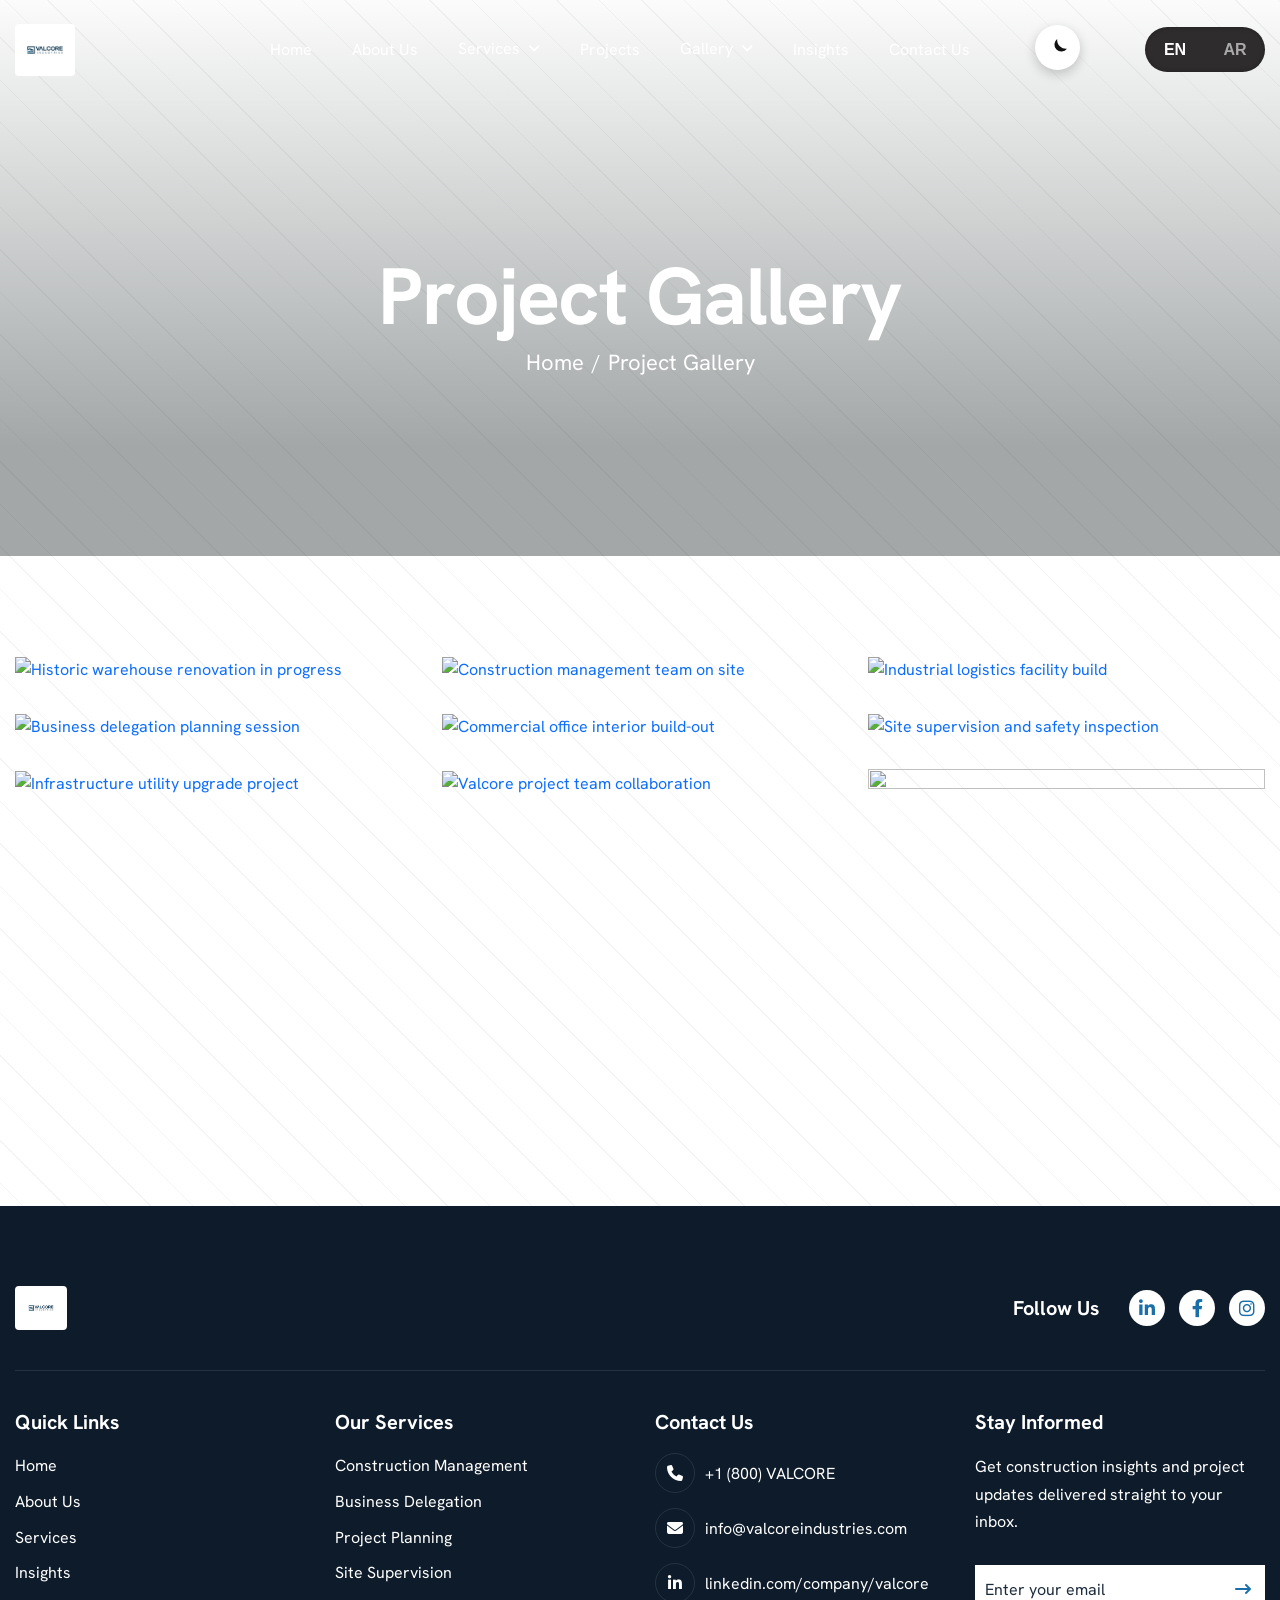
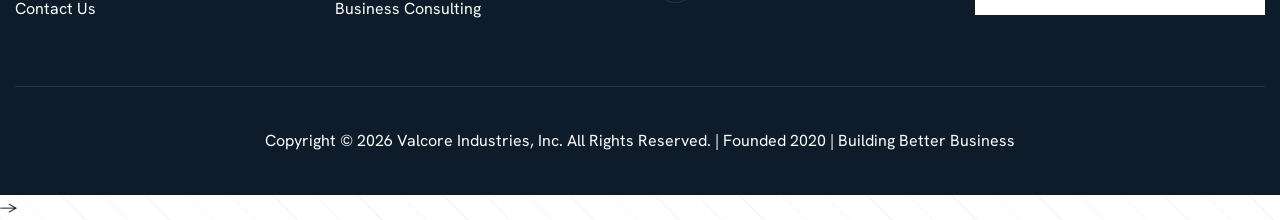
==== commit b170dcd3: "update images in diff pages" ====
--- a/ourImages.html
+++ b/ourImages.html
@@ -1,378 +1,396 @@
 <!doctype html>
 <html lang="en">
-  <head>
-    <!-- Meta -->
-    <meta charset="utf-8" />
-    <meta http-equiv="X-UA-Compatible" content="IE=edge" />
-    <meta
-      name="viewport"
-      content="width=device-width, initial-scale=1.0, maximum-scale=1"
-    />
-    <meta name="description" content="Valcore Industries, Inc. - Building Better Business. Business Management &amp; Construction Delegation Services." />
-    <meta name="keywords" content="construction, business management, delegation, valcore industries" />
-    <meta name="author" content="Valcore Industries, Inc." />
-    <!-- Page Title -->
-    <title>Valcore Industries, Inc. – Project Gallery</title>
-    <!-- Favicon Icon -->
-    <link rel="shortcut icon" type="image/x-icon" href="./images/favicon.png" />
-    <!-- Google Fonts Css-->
-    <link rel="preconnect" href="https://fonts.googleapis.com" />
-    <link rel="preconnect" href="https://fonts.gstatic.com" crossorigin />
-    <link
-      href="https://fonts.googleapis.com/css2?family=Hanken+Grotesk:ital,wght@0,100..900;1,100..900&display=swap"
-      rel="stylesheet"
-    />
-    <!-- Bootstrap Css -->
-    <link href="css/bootstrap.min.css" rel="stylesheet" media="screen" />
-    <!-- SlickNav Css -->
-    <link href="css/slicknav.min.css" rel="stylesheet" />
-    <!-- Swiper Css -->
-    <link rel="stylesheet" href="css/swiper-bundle.min.css" />
-    <!-- Font Awesome Icon Css-->
-    <link href="css/all.min.css" rel="stylesheet" media="screen" />
-    <!-- Animated Css -->
-    <link href="css/animate.css" rel="stylesheet" />
-    <!-- Magnific Popup Core Css File -->
-    <link rel="stylesheet" href="css/magnific-popup.css" />
-    <!-- Mouse Cursor Css File -->
-    <link rel="stylesheet" href="css/mousecursor.css" />
-    <!-- Main Custom Css -->
-    <link href="css/custom.css" rel="stylesheet" media="screen" />
-  </head>
-  <body>
-    <!-- Preloader Start -->
-    <div class="preloader valcore-preloader">
-      <div class="valcore-loader">
-        <div class="valcore-loader-ring"></div>
-        <img src="./images/valcore-logo.png" alt="Valcore Industries" class="valcore-loader-logo" />
-      </div>
-      <p class="valcore-loader-text">Building Better Business</p>
-    </div>
-
-
-    <!-- Preloader End -->
-
-    <!-- Header -->
-    <header class="main-header">
-      <div class="header-sticky">
-        <nav class="container">
-          <div class="navbar navbar-expand-lg">
-            <a class="navbar-brand" href="./">
-              <img src="./images/valcore-logo.png" alt="Valcore Industries" class="valcore-brand-logo" />
-            </a>
-            <div class="collapse navbar-collapse main-menu">
-              <div class="nav-menu-wrapper">
-                <ul class="navbar-nav mr-auto" id="menu">
-                  <li class="nav-item"><a class="nav-link" href="./">Home</a></li>
-                  <li class="nav-item"><a class="nav-link" href="about.html">About Us</a></li>
-                  <li class="nav-item submenu">
-                    <a class="nav-link" href="services.html">Services</a>
-                    <ul>
-                      <li class="nav-item"><a class="nav-link" href="service-single.html">Construction Management</a></li>
-                      <li class="nav-item"><a class="nav-link" href="service-single.html">Project Delegation</a></li>
-                      <li class="nav-item"><a class="nav-link" href="service-single.html">Business Consulting</a></li>
-                      <li class="nav-item"><a class="nav-link" href="service-single.html">Site Supervision</a></li>
-                    </ul>
-                  </li>
-                  <li class="nav-item"><a class="nav-link" href="projects.html">Projects</a></li>
-                  <li class="nav-item submenu">
-                    <a class="nav-link" href="ourImages.html">Gallery</a>
-                    <ul>
-                      <li class="nav-item"><a class="nav-link" href="ourImages.html">Our Images</a></li>
-                      <li class="nav-item"><a class="nav-link" href="OurVideos.html">Our Videos</a></li>
-                    </ul>
-                  </li>
-                  <li class="nav-item"><a class="nav-link" href="blog.html">Insights</a></li>
-                  <li class="nav-item"><a class="nav-link" href="contact.html">Contact Us</a></li>
-                </ul>
-              </div>
-              <div class="lang-toggle" id="langToggle">
-                <span class="lang active" data-lang="en">EN</span>
-                <span class="lang" data-lang="ar">AR</span>
-                <div class="toggle-bg"></div>
-              </div>
-              <div id="themeToggle" class="theme-toggle">
-                <svg class="icon" viewBox="0 0 24 24">
-                  <path d="M21 12.8A9 9 0 0 1 11.2 3a7 7 0 1 0 9.8 9.8z"></path>
-                </svg>
-              </div>
-            </div>
-            <div class="navbar-toggle"></div>
-          </div>
-        </nav>
-        <div class="responsive-menu"></div>
+
+<head>
+  <!-- Meta -->
+  <meta charset="utf-8" />
+  <meta http-equiv="X-UA-Compatible" content="IE=edge" />
+  <meta name="viewport" content="width=device-width, initial-scale=1.0, maximum-scale=1" />
+  <meta name="description"
+    content="Valcore Industries, Inc. - Building Better Business. Business Management &amp; Construction Delegation Services." />
+  <meta name="keywords" content="construction, business management, delegation, valcore industries" />
+  <meta name="author" content="Valcore Industries, Inc." />
+  <!-- Page Title -->
+  <title>Valcore Industries, Inc. – Project Gallery</title>
+  <!-- Favicon Icon -->
+  <link rel="shortcut icon" type="image/x-icon" href="./images/favicon.png" />
+  <!-- Google Fonts Css-->
+  <link rel="preconnect" href="https://fonts.googleapis.com" />
+  <link rel="preconnect" href="https://fonts.gstatic.com" crossorigin />
+  <link href="https://fonts.googleapis.com/css2?family=Hanken+Grotesk:ital,wght@0,100..900;1,100..900&display=swap"
+    rel="stylesheet" />
+  <!-- Bootstrap Css -->
+  <link href="css/bootstrap.min.css" rel="stylesheet" media="screen" />
+  <!-- SlickNav Css -->
+  <link href="css/slicknav.min.css" rel="stylesheet" />
+  <!-- Swiper Css -->
+  <link rel="stylesheet" href="css/swiper-bundle.min.css" />
+  <!-- Font Awesome Icon Css-->
+  <link href="css/all.min.css" rel="stylesheet" media="screen" />
+  <!-- Animated Css -->
+  <link href="css/animate.css" rel="stylesheet" />
+  <!-- Magnific Popup Core Css File -->
+  <link rel="stylesheet" href="css/magnific-popup.css" />
+  <!-- Mouse Cursor Css File -->
+  <link rel="stylesheet" href="css/mousecursor.css" />
+  <!-- Main Custom Css -->
+  <link href="css/custom.css" rel="stylesheet" media="screen" />
+</head>
+
+<body>
+  <!-- Preloader Start -->
+  <div class="preloader valcore-preloader">
+    <div class="valcore-loader">
+      <div class="valcore-loader-ring"></div>
+      <img src="./images/valcore-logo.png" alt="Valcore Industries" class="valcore-loader-logo" />
+    </div>
+    <p class="valcore-loader-text">Building Better Business</p>
+  </div>
+
+
+  <!-- Preloader End -->
+
+  <!-- Header -->
+  <header class="main-header">
+    <div class="header-sticky">
+      <nav class="container">
+        <div class="navbar navbar-expand-lg">
+          <a class="navbar-brand" href="./">
+            <img src="./images/valcore-logo.png" alt="Valcore Industries" class="valcore-brand-logo" />
+          </a>
+          <div class="collapse navbar-collapse main-menu">
+            <div class="nav-menu-wrapper">
+              <ul class="navbar-nav mr-auto" id="menu">
+                <li class="nav-item"><a class="nav-link" href="./">Home</a></li>
+                <li class="nav-item"><a class="nav-link" href="about.html">About Us</a></li>
+                <li class="nav-item submenu">
+                  <a class="nav-link" href="services.html">Services</a>
+                  <ul>
+                    <li class="nav-item"><a class="nav-link" href="service-single.html">Construction Management</a></li>
+                    <li class="nav-item"><a class="nav-link" href="service-single.html">Project Delegation</a></li>
+                    <li class="nav-item"><a class="nav-link" href="service-single.html">Business Consulting</a></li>
+                    <li class="nav-item"><a class="nav-link" href="service-single.html">Site Supervision</a></li>
+                  </ul>
+                </li>
+                <li class="nav-item"><a class="nav-link" href="projects.html">Projects</a></li>
+                <li class="nav-item submenu">
+                  <a class="nav-link" href="ourImages.html">Gallery</a>
+                  <ul>
+                    <li class="nav-item"><a class="nav-link" href="ourImages.html">Our Images</a></li>
+                    <li class="nav-item"><a class="nav-link" href="OurVideos.html">Our Videos</a></li>
+                  </ul>
+                </li>
+                <li class="nav-item"><a class="nav-link" href="blog.html">Insights</a></li>
+                <li class="nav-item"><a class="nav-link" href="contact.html">Contact Us</a></li>
+              </ul>
+            </div>
+            <div class="lang-toggle" id="langToggle">
+              <span class="lang active" data-lang="en">EN</span>
+              <span class="lang" data-lang="ar">AR</span>
+              <div class="toggle-bg"></div>
+            </div>
+            <div id="themeToggle" class="theme-toggle">
+              <svg class="icon" viewBox="0 0 24 24">
+                <path d="M21 12.8A9 9 0 0 1 11.2 3a7 7 0 1 0 9.8 9.8z"></path>
+              </svg>
+            </div>
+          </div>
+          <div class="navbar-toggle"></div>
+        </div>
+      </nav>
+      <div class="responsive-menu"></div>
+    </div>
+  </header>
+
+  <!-- Page Header Start -->
+  <div class="page-header parallaxie">
+    <div class="container">
+      <div class="row">
+        <div class="col-lg-12">
+          <div class="page-header-box">
+            <h1 class="text-anime-style-2" data-cursor="-opaque">Project Gallery</h1>
+            <nav class="wow fadeInUp">
+              <ol class="breadcrumb">
+                <li class="breadcrumb-item"><a href="./">home</a></li>
+                <li class="breadcrumb-item active" aria-current="page">project gallery</li>
+              </ol>
+            </nav>
+          </div>
+        </div>
       </div>
-    </header>
-
-    <!-- Page Header Start -->
-	<div class="page-header parallaxie">
-		<div class="container">
-			<div class="row">
-				<div class="col-lg-12">
-					<div class="page-header-box">
-						<h1 class="text-anime-style-2" data-cursor="-opaque">Project Gallery</h1>
-						<nav class="wow fadeInUp">
-							<ol class="breadcrumb">
-								<li class="breadcrumb-item"><a href="./">home</a></li>
-								<li class="breadcrumb-item active" aria-current="page">project gallery</li>
-							</ol>
-						</nav>
-					</div>
-				</div>
-			</div>
-		</div>
-	</div>
-	<!-- Page Header End -->
-    <div class="page-gallery">
-		<div class="container">
-			<div class="row gallery-items page-gallery-box">
-                <div class="col-lg-4 col-6">
-                    <div class="photo-gallery wow fadeInUp" data-cursor-text="View">
-                        <a href="https://images.unsplash.com/photo-1486325212027-8081e485255e?w=900&q=85">
-                            <figure class="image-anime">
-                                <img src="https://images.unsplash.com/photo-1486325212027-8081e485255e?w=900&q=85" alt="Historic warehouse renovation in progress">
-                            </figure>
-                        </a>
-                    </div>
+    </div>
+  </div>
+  <!-- Page Header End -->
+  <div class="page-gallery">
+    <div class="container">
+      <div class="row gallery-items page-gallery-box">
+        <div class="col-lg-4 col-6">
+          <div class="photo-gallery wow fadeInUp" data-cursor-text="View">
+            <a href="https://images.unsplash.com/photo-1486325212027-8081e485255e?w=900&q=85">
+              <figure class="image-anime">
+                <img src="https://images.unsplash.com/photo-1486325212027-8081e485255e?w=900&q=85"
+                  alt="Historic warehouse renovation in progress">
+              </figure>
+            </a>
+          </div>
+        </div>
+        <div class="col-lg-4 col-6">
+          <!-- project gallery start -->
+          <div class="photo-gallery wow fadeInUp" data-wow-delay="0.2s" data-cursor-text="View">
+            <a href="https://images.unsplash.com/photo-1518005020951-eccb494ad742?w=900&q=85">
+              <figure class="image-anime">
+                <img src="https://images.unsplash.com/photo-1518005020951-eccb494ad742?w=900&q=85"
+                  alt="Construction management team on site">
+              </figure>
+            </a>
+          </div>
+          <!-- project gallery end -->
+        </div>
+
+        <div class="col-lg-4 col-6">
+          <!-- project gallery start -->
+          <div class="photo-gallery wow fadeInUp" data-wow-delay="0.4s" data-cursor-text="View">
+            <a href="https://images.unsplash.com/photo-1590856029826-c7a73142bbf1?w=900&q=85">
+              <figure class="image-anime">
+                <img src="https://images.unsplash.com/photo-1590856029826-c7a73142bbf1?w=900&q=85"
+                  alt="Industrial logistics facility build">
+              </figure>
+            </a>
+          </div>
+          <!-- project gallery end -->
+        </div>
+
+        <div class="col-lg-4 col-6">
+          <!-- project gallery start -->
+          <div class="photo-gallery wow fadeInUp" data-wow-delay="0.6s" data-cursor-text="View">
+            <a href="https://images.unsplash.com/photo-1504307651254-35680f356dfd?w=900&q=85">
+              <figure class="image-anime">
+                <img src="https://images.unsplash.com/photo-1504307651254-35680f356dfd?w=900&q=85"
+                  alt="Business delegation planning session">
+              </figure>
+            </a>
+          </div>
+          <!-- project gallery end -->
+        </div>
+
+        <div class="col-lg-4 col-6">
+          <!-- project gallery start -->
+          <div class="photo-gallery wow fadeInUp" data-wow-delay="0.8s" data-cursor-text="View">
+            <a href="https://images.unsplash.com/photo-1521791055366-0d553872952f?w=900&q=85">
+              <figure class="image-anime">
+                <img
+                  src="https://images.unsplash.com/photo-1536895058696-a69b1c7ba34f?w=600&auto=format&fit=crop&q=60&ixlib=rb-4.1.0&ixid=M3wxMjA3fDB8MHxzZWFyY2h8MjB8fGNvbnN0cnVjdGlvbnxlbnwwfHwwfHx8MA%3D%3D"
+                  alt="Commercial office interior build-out">
+              </figure>
+            </a>
+          </div>
+          <!-- project gallery end -->
+        </div>
+
+        <div class="col-lg-4 col-6">
+          <!-- project gallery start -->
+          <div class="photo-gallery wow fadeInUp" data-wow-delay="1s" data-cursor-text="View">
+            <a href="https://images.unsplash.com/photo-1497366216548-37526070297c?w=900&q=85">
+              <figure class="image-anime">
+                <img src="https://images.unsplash.com/photo-1497366216548-37526070297c?w=900&q=85"
+                  alt="Site supervision and safety inspection">
+              </figure>
+            </a>
+          </div>
+          <!-- project gallery end -->
+        </div>
+
+        <div class="col-lg-4 col-6">
+          <!-- project gallery start -->
+          <div class="photo-gallery wow fadeInUp" data-wow-delay="1.2s" data-cursor-text="View">
+            <a href="https://images.unsplash.com/photo-1504307651254-35680f356dfd?w=900&q=85">
+              <figure class="image-anime">
+                <img src="https://images.unsplash.com/photo-1504307651254-35680f356dfd?w=900&q=85"
+                  alt="Infrastructure utility upgrade project">
+              </figure>
+            </a>
+          </div>
+          <!-- project gallery end -->
+        </div>
+
+        <div class="col-lg-4 col-6">
+          <!-- project gallery start -->
+          <div class="photo-gallery wow fadeInUp" data-wow-delay="1.4s" data-cursor-text="View">
+            <a href="https://images.unsplash.com/photo-1606836591695-4d58a73eba1e?w=900&q=85">
+              <figure class="image-anime">
+                <img src="https://images.unsplash.com/photo-1606836591695-4d58a73eba1e?w=900&q=85"
+                  alt="Valcore project team collaboration">
+              </figure>
+            </a>
+          </div>
+          <!-- project gallery end -->
+        </div>
+
+        <div class="col-lg-4 col-6">
+          <!-- project gallery start -->
+          <div class="photo-gallery wow fadeInUp" data-wow-delay="1.6s" data-cursor-text="View">
+            <a href="https://images.unsplash.com/photo-1570129477492-45c003edd2be?w=900&q=85">
+              <figure class="image-anime">
+                <img src="https://images.unsplash.com/photo-1570129477492-45c003edd2be?w=900&q=85" alt="">
+              </figure>
+            </a>
+          </div>
+          <!-- project gallery end -->
+        </div>
+      </div>
+      <!-- gallery section end -->
+    </div>
+  </div>
+  <!-- Photo Gallery Section End -->
+
+  <!-- Footer -->
+  <footer class="main-footer">
+    <div class="container">
+      <div class="row">
+        <div class="col-lg-12">
+          <div class="footer-header">
+            <div class="row align-items-center">
+              <div class="col-md-6">
+                <div class="footer-logo">
+                  <img src="./images/valcore-logo.png" alt="Valcore Industries" class="valcore-brand-logo" />
                 </div>
-                <div class="col-lg-4 col-6">
-                    <!-- project gallery start -->
-                    <div class="photo-gallery wow fadeInUp" data-wow-delay="0.2s" data-cursor-text="View">
-                        <a href="https://images.unsplash.com/photo-1518005020951-eccb494ad742?w=900&q=85">
-                            <figure class="image-anime">
-                                <img src="https://images.unsplash.com/photo-1518005020951-eccb494ad742?w=900&q=85" alt="Construction management team on site">
-                            </figure>
-                        </a>
-                    </div>
-                    <!-- project gallery end -->
+              </div>
+              <div class="col-md-6">
+                <div class="footer-social-links">
+                  <div class="footer-social-link-title">
+                    <h3>follow us</h3>
+                  </div>
+                  <ul>
+                    <li><a href="#"><i class="fa-brands fa-linkedin-in"></i></a></li>
+                    <li><a href="#"><i class="fa-brands fa-facebook-f"></i></a></li>
+                    <li><a href="#"><i class="fa-brands fa-instagram"></i></a></li>
+                  </ul>
                 </div>
-
-                <div class="col-lg-4 col-6">
-                    <!-- project gallery start -->
-                    <div class="photo-gallery wow fadeInUp" data-wow-delay="0.4s" data-cursor-text="View">
-                        <a href="https://images.unsplash.com/photo-1590856029826-c7a73142bbf1?w=900&q=85">
-                            <figure class="image-anime">
-                                <img src="https://images.unsplash.com/photo-1590856029826-c7a73142bbf1?w=900&q=85" alt="Industrial logistics facility build">
-                            </figure>
-                        </a>
-                    </div>
-                    <!-- project gallery end -->
+              </div>
+            </div>
+          </div>
+        </div>
+        <div class="col-lg-3 col-md-6">
+          <div class="footer-links">
+            <h3>Quick Links</h3>
+            <ul>
+              <li><a href="./">Home</a></li>
+              <li><a href="about.html">About Us</a></li>
+              <li><a href="services.html">Services</a></li>
+              <li><a href="blog.html">Insights</a></li>
+              <li><a href="contact.html">Contact Us</a></li>
+            </ul>
+          </div>
+        </div>
+        <div class="col-lg-3 col-md-6">
+          <div class="footer-links">
+            <h3>Our Services</h3>
+            <ul>
+              <li><a href="service-single.html">Construction Management</a></li>
+              <li><a href="service-single.html">Business Delegation</a></li>
+              <li><a href="service-single.html">Project Planning</a></li>
+              <li><a href="service-single.html">Site Supervision</a></li>
+              <li><a href="service-single.html">Business Consulting</a></li>
+            </ul>
+          </div>
+        </div>
+        <div class="col-lg-3 col-md-6">
+          <div class="footer-contact-box footer-links">
+            <h3>contact us</h3>
+            <div class="footer-contact-item">
+              <div class="icon-box"><i class="fa-solid fa-phone"></i></div>
+              <div class="footer-contact-content">
+                <p>+1 (800) VALCORE</p>
+              </div>
+            </div>
+            <div class="footer-contact-item">
+              <div class="icon-box"><i class="fa-solid fa-envelope"></i></div>
+              <div class="footer-contact-content">
+                <p>info@valcoreindustries.com</p>
+              </div>
+            </div>
+            <div class="footer-contact-item">
+              <div class="icon-box"><i class="fa-brands fa-linkedin-in"></i></div>
+              <div class="footer-contact-content">
+                <p>linkedin.com/company/valcore</p>
+              </div>
+            </div>
+          </div>
+        </div>
+        <div class="col-lg-3 col-md-6">
+          <div class="footer-latest-news footer-links">
+            <h3>Stay Informed</h3>
+            <div class="footer-newsletter-form">
+              <p>Get construction insights and project updates delivered straight to your inbox.</p>
+              <form id="newslettersForm" action="#" method="POST">
+                <div class="form-group">
+                  <input type="email" name="email" class="form-control" id="mail" placeholder="Enter your email"
+                    required />
+                  <button type="submit"><i class="fa-solid fa-arrow-right-long"></i></button>
                 </div>
-
-                <div class="col-lg-4 col-6">
-                    <!-- project gallery start -->
-                    <div class="photo-gallery wow fadeInUp" data-wow-delay="0.6s" data-cursor-text="View">
-                        <a href="https://images.unsplash.com/photo-1504307651254-35680f356dfd?w=900&q=85">
-                            <figure class="image-anime">
-                                <img src="https://images.unsplash.com/photo-1504307651254-35680f356dfd?w=900&q=85" alt="Business delegation planning session">
-                            </figure>
-                        </a>
-                    </div>
-                    <!-- project gallery end -->
-                </div>
-
-                <div class="col-lg-4 col-6">
-                    <!-- project gallery start -->
-                    <div class="photo-gallery wow fadeInUp" data-wow-delay="0.8s" data-cursor-text="View">
-                        <a href="https://images.unsplash.com/photo-1521791055366-0d553872952f?w=900&q=85">
-                            <figure class="image-anime">
-                                <img src="https://images.unsplash.com/photo-1521791055366-0d553872952f?w=900&q=85" alt="Commercial office interior build-out">
-                            </figure>
-                        </a>
-                    </div>
-                    <!-- project gallery end -->
-                </div>
-
-                <div class="col-lg-4 col-6">
-                    <!-- project gallery start -->
-                    <div class="photo-gallery wow fadeInUp" data-wow-delay="1s" data-cursor-text="View">
-                        <a href="https://images.unsplash.com/photo-1497366216548-37526070297c?w=900&q=85">
-                            <figure class="image-anime">
-                                <img src="https://images.unsplash.com/photo-1497366216548-37526070297c?w=900&q=85" alt="Site supervision and safety inspection">
-                            </figure>
-                        </a>
-                    </div>
-                    <!-- project gallery end -->
-                </div>
-                
-                <div class="col-lg-4 col-6">
-                    <!-- project gallery start -->
-                    <div class="photo-gallery wow fadeInUp" data-wow-delay="1.2s" data-cursor-text="View">
-                        <a href="https://images.unsplash.com/photo-1504307651254-35680f356dfd?w=900&q=85">
-                            <figure class="image-anime">
-                                <img src="https://images.unsplash.com/photo-1504307651254-35680f356dfd?w=900&q=85" alt="Infrastructure utility upgrade project">
-                            </figure>
-                        </a>
-                    </div>
-                    <!-- project gallery end -->
-                </div>
-
-                <div class="col-lg-4 col-6">
-                    <!-- project gallery start -->
-                    <div class="photo-gallery wow fadeInUp" data-wow-delay="1.4s" data-cursor-text="View">
-                        <a href="https://images.unsplash.com/photo-1606836591695-4d58a73eba1e?w=900&q=85">
-                            <figure class="image-anime">
-                                <img src="https://images.unsplash.com/photo-1606836591695-4d58a73eba1e?w=900&q=85" alt="Valcore project team collaboration">
-                            </figure>
-                        </a>
-                    </div>
-                    <!-- project gallery end -->
-                </div>
-
-                <div class="col-lg-4 col-6">
-                    <!-- project gallery start -->
-                    <div class="photo-gallery wow fadeInUp" data-wow-delay="1.6s" data-cursor-text="View">
-                        <a href="https://images.unsplash.com/photo-1570129477492-45c003edd2be?w=900&q=85">
-                            <figure class="image-anime">
-                                <img src="https://images.unsplash.com/photo-1570129477492-45c003edd2be?w=900&q=85" alt="">
-                            </figure>
-                        </a>
-                    </div>
-                    <!-- project gallery end -->
-                </div>
-			</div>
-			<!-- gallery section end -->
-		</div>
-	</div>
-	<!-- Photo Gallery Section End -->
-
-        <!-- Footer -->
-    <footer class="main-footer">
-      <div class="container">
+              </form>
+            </div>
+          </div>
+        </div>
+      </div>
+      <div class="footer-copyright">
         <div class="row">
-          <div class="col-lg-12">
-            <div class="footer-header">
-              <div class="row align-items-center">
-                <div class="col-md-6">
-                  <div class="footer-logo">
-                    <img src="./images/valcore-logo.png" alt="Valcore Industries" class="valcore-brand-logo" />
-                  </div>
-                </div>
-                <div class="col-md-6">
-                  <div class="footer-social-links">
-                    <div class="footer-social-link-title"><h3>follow us</h3></div>
-                    <ul>
-                      <li><a href="#"><i class="fa-brands fa-linkedin-in"></i></a></li>
-                      <li><a href="#"><i class="fa-brands fa-facebook-f"></i></a></li>
-                      <li><a href="#"><i class="fa-brands fa-instagram"></i></a></li>
-                    </ul>
-                  </div>
-                </div>
-              </div>
-            </div>
-          </div>
-          <div class="col-lg-3 col-md-6">
-            <div class="footer-links">
-              <h3>Quick Links</h3>
-              <ul>
-                <li><a href="./">Home</a></li>
-                <li><a href="about.html">About Us</a></li>
-                <li><a href="services.html">Services</a></li>
-                <li><a href="blog.html">Insights</a></li>
-                <li><a href="contact.html">Contact Us</a></li>
-              </ul>
-            </div>
-          </div>
-          <div class="col-lg-3 col-md-6">
-            <div class="footer-links">
-              <h3>Our Services</h3>
-              <ul>
-                <li><a href="service-single.html">Construction Management</a></li>
-                <li><a href="service-single.html">Business Delegation</a></li>
-                <li><a href="service-single.html">Project Planning</a></li>
-                <li><a href="service-single.html">Site Supervision</a></li>
-                <li><a href="service-single.html">Business Consulting</a></li>
-              </ul>
-            </div>
-          </div>
-          <div class="col-lg-3 col-md-6">
-            <div class="footer-contact-box footer-links">
-              <h3>contact us</h3>
-              <div class="footer-contact-item">
-                <div class="icon-box"><i class="fa-solid fa-phone"></i></div>
-                <div class="footer-contact-content"><p>+1 (800) VALCORE</p></div>
-              </div>
-              <div class="footer-contact-item">
-                <div class="icon-box"><i class="fa-solid fa-envelope"></i></div>
-                <div class="footer-contact-content"><p>info@valcoreindustries.com</p></div>
-              </div>
-              <div class="footer-contact-item">
-                <div class="icon-box"><i class="fa-brands fa-linkedin-in"></i></div>
-                <div class="footer-contact-content"><p>linkedin.com/company/valcore</p></div>
-              </div>
-            </div>
-          </div>
-          <div class="col-lg-3 col-md-6">
-            <div class="footer-latest-news footer-links">
-              <h3>Stay Informed</h3>
-              <div class="footer-newsletter-form">
-                <p>Get construction insights and project updates delivered straight to your inbox.</p>
-                <form id="newslettersForm" action="#" method="POST">
-                  <div class="form-group">
-                    <input type="email" name="email" class="form-control" id="mail" placeholder="Enter your email" required />
-                    <button type="submit"><i class="fa-solid fa-arrow-right-long"></i></button>
-                  </div>
-                </form>
-              </div>
-            </div>
-          </div>
-        </div>
-        <div class="footer-copyright">
-          <div class="row">
-            <div class="col-md-12">
-              <div class="footer-copyright-text">
-                <p>Copyright &copy; 2026 Valcore Industries, Inc. All Rights Reserved. | Founded 2020 | Building Better Business</p>
-              </div>
+          <div class="col-md-12">
+            <div class="footer-copyright-text">
+              <p>Copyright &copy; 2026 Valcore Industries, Inc. All Rights Reserved. | Founded 2020 | Building Better
+                Business</p>
             </div>
           </div>
         </div>
       </div>
-    </footer>->
-
-    <!-- Jquery Library File -->
-    
-    <script>
-      window.addEventListener("scroll", function () {
-        let header = document.querySelector(".header-sticky");
-        if (window.scrollY > 50) {
-          header.classList.add("scrolled");
-        } else {
-          header.classList.remove("scrolled");
-        }
-      });
-    </script>
-
-    <script src="js/jquery-3.7.1.min.js"></script>
-    <!-- Bootstrap js file -->
-    <script src="js/bootstrap.min.js"></script>
-    <!-- Validator js file -->
-    <script src="js/validator.min.js"></script>
-    <!-- SlickNav js file -->
-    <script src="js/jquery.slicknav.js"></script>
-    <!-- Swiper js file -->
-    <script src="js/swiper-bundle.min.js"></script>
-    <!-- Counter js file -->
-    <script src="js/jquery.waypoints.min.js"></script>
-    <script src="js/jquery.counterup.min.js"></script>
-    <!-- Isotop js file -->
-	<script src="js/isotope.min.js"></script>
-    <!-- Magnific js file -->
-    <script src="js/jquery.magnific-popup.min.js"></script>
-    <!-- SmoothScroll -->
-    <script src="js/SmoothScroll.js"></script>
-    <!-- Parallax js -->
-    <script src="js/parallaxie.js"></script>
-    <!-- MagicCursor js file -->
-    <script src="js/gsap.min.js"></script>
-    <script src="js/magiccursor.js"></script>
-    <!-- Text Effect js file -->
-    <script src="js/SplitText.js"></script>
-    <script src="js/ScrollTrigger.min.js"></script>
-    <!-- YTPlayer js File -->
-    <script src="js/jquery.mb.YTPlayer.min.js"></script>
-    <!-- Wow js file -->
-    <script src="js/wow.min.js"></script>
-    <!-- Main Custom js file -->
-    <script src="js/function.js"></script>
+    </div>
+  </footer>->
+
+  <!-- Jquery Library File -->
+
+  <script>
+    window.addEventListener("scroll", function () {
+      let header = document.querySelector(".header-sticky");
+      if (window.scrollY > 50) {
+        header.classList.add("scrolled");
+      } else {
+        header.classList.remove("scrolled");
+      }
+    });
+  </script>
+
+  <script src="js/jquery-3.7.1.min.js"></script>
+  <!-- Bootstrap js file -->
+  <script src="js/bootstrap.min.js"></script>
+  <!-- Validator js file -->
+  <script src="js/validator.min.js"></script>
+  <!-- SlickNav js file -->
+  <script src="js/jquery.slicknav.js"></script>
+  <!-- Swiper js file -->
+  <script src="js/swiper-bundle.min.js"></script>
+  <!-- Counter js file -->
+  <script src="js/jquery.waypoints.min.js"></script>
+  <script src="js/jquery.counterup.min.js"></script>
+  <!-- Isotop js file -->
+  <script src="js/isotope.min.js"></script>
+  <!-- Magnific js file -->
+  <script src="js/jquery.magnific-popup.min.js"></script>
+  <!-- SmoothScroll -->
+  <script src="js/SmoothScroll.js"></script>
+  <!-- Parallax js -->
+  <script src="js/parallaxie.js"></script>
+  <!-- MagicCursor js file -->
+  <script src="js/gsap.min.js"></script>
+  <script src="js/magiccursor.js"></script>
+  <!-- Text Effect js file -->
+  <script src="js/SplitText.js"></script>
+  <script src="js/ScrollTrigger.min.js"></script>
+  <!-- YTPlayer js File -->
+  <script src="js/jquery.mb.YTPlayer.min.js"></script>
+  <!-- Wow js file -->
+  <script src="js/wow.min.js"></script>
+  <!-- Main Custom js file -->
+  <script src="js/function.js"></script>
 </body>
+
 </html>
